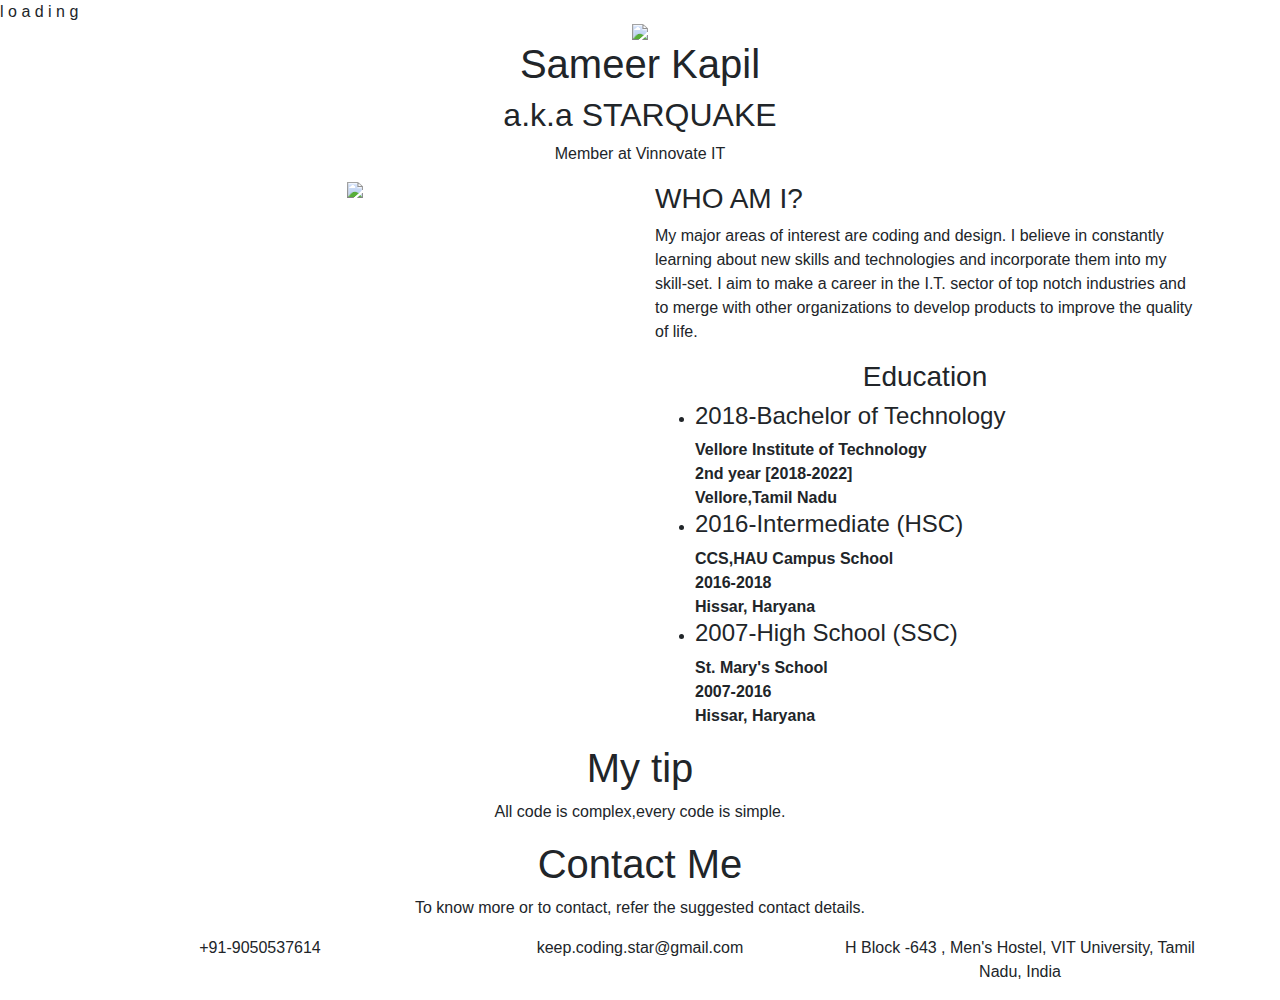
==== index.html @ b1144486 "Update index.html" ====
<!-- saved from url=(0064)file:///C:/Users/Akanksha/Desktop/New%20folder%20(3)/Resume.html -->
<html><head><meta http-equiv="Content-Type" content="text/html; charset=windows-1252">
<title>Resume</title>
<link rel="stylesheet" type="text/css" href="main.css">
      <link rel="stylesheet" href="https://maxcdn.bootstrapcdn.com/bootstrap/4.0.0/css/bootstrap.min.css" integrity="sha384-Gn5384xqQ1aoWXA+058RXPxPg6fy4IWvTNh0E263XmFcJlSAwiGgFAW/dAiS6JXm" crossorigin="anonymous">
</head>
<body onload="myFunction()">
<div id="preload">
  <div class="preload">
    <div class="preload-ct">
      <span>l</span>
      <span>o</span>
      <span>a</span>
      <span>d</span>
      <span>i</span>
      <span>n</span>
      <span>g</span>
    </div>
  </div>
</div>
<section id="header">
  <div class="container text-center">
    <div class="user-box">
      <img src="sameer.jpg">
      <h1>Sameer Kapil</h1>
      <h2>a.k.a STARQUAKE</h2>
      <p>Member at Vinnovate IT</p>
    </div>
  </div>
  <div class="scroll-btn">
    <div class="scroll-bar"><span> </span></a>
    </div>
  </div>
</section>
<section id="user-info">

<div class="about container" id="about">
  <div class="row">
    <div class="col-md-6 text-center">
      <img src="sameer3.jpg" class="profile-img">
    </div>
    <div class="col-md-6">
      <h3>WHO AM I?</h3>
      <p>My major areas of interest are coding and design. I believe in constantly learning about new skills and technologies and incorporate them into my skill-set. I aim to make a career in the I.T. sector of top notch
industries and to merge with other organizations to develop products to improve the quality of life.</p>
</div>
    </div>
  </div>
<div class="resume" id="resume">
  <div class="container">
    <div class="row">
      <div class="col-md-6">
      </div>

        <div class="col-md-6">
        <h3 class="text-center">Education</h3>
        <ul class="timeline">
          <li><h4><span>2018-</span>Bachelor of Technology</h4>
            <b>Vellore Institute of Technology</b><br>
            <b>2nd year [2018-2022]</b><br>
            <b>Vellore,Tamil Nadu</b><br>
          </li>

          <li><h4><span>2016-</span>Intermediate (HSC)</h4>
            <b>CCS,HAU Campus School</b><br>
            <b>2016-2018</b><br>
             <b>Hissar, Haryana</b><br>
          </li>

          <li><h4><span>2007-</span>High School (SSC)</h4>
            <b>St. Mary's School</b><br>
            <b>2007-2016</b><br>
            <b>Hissar, Haryana</b><br>
          </li>
        </ul>

    </div>
  </div>
</div>
</div>


<div class="services" id="services">
  <div class="container">
    <h1 class="text-center">My tip</h1>
    <p class="text-center">All code is complex,every code is simple.
    </p>

      </div>
  </div>
</div>

<div class="contact" id="contact">
  <div class="container text-center">
    <h1>Contact Me</h1>
    <p classs="text-center"> To know more or to contact, refer the suggested contact details.</p>
    <div class="row">
      <div class="col-md-4">
        <p>+91-9050537614</p>
      </div>

      <div class="col-md-4">
        <p>keep.coding.star@gmail.com</p>
      </div>

      <div class="col-md-4">
        <p>H Block -643 , Men's Hostel, VIT
University, Tamil Nadu, India</p>
      </div>
    </div>
  </div>
</div>

</section>
<script>
  var preloader = document.getElementById('loading');
  function myfunction(){
  	preloader.style.display ='none';
  }
</script>


</body></html>
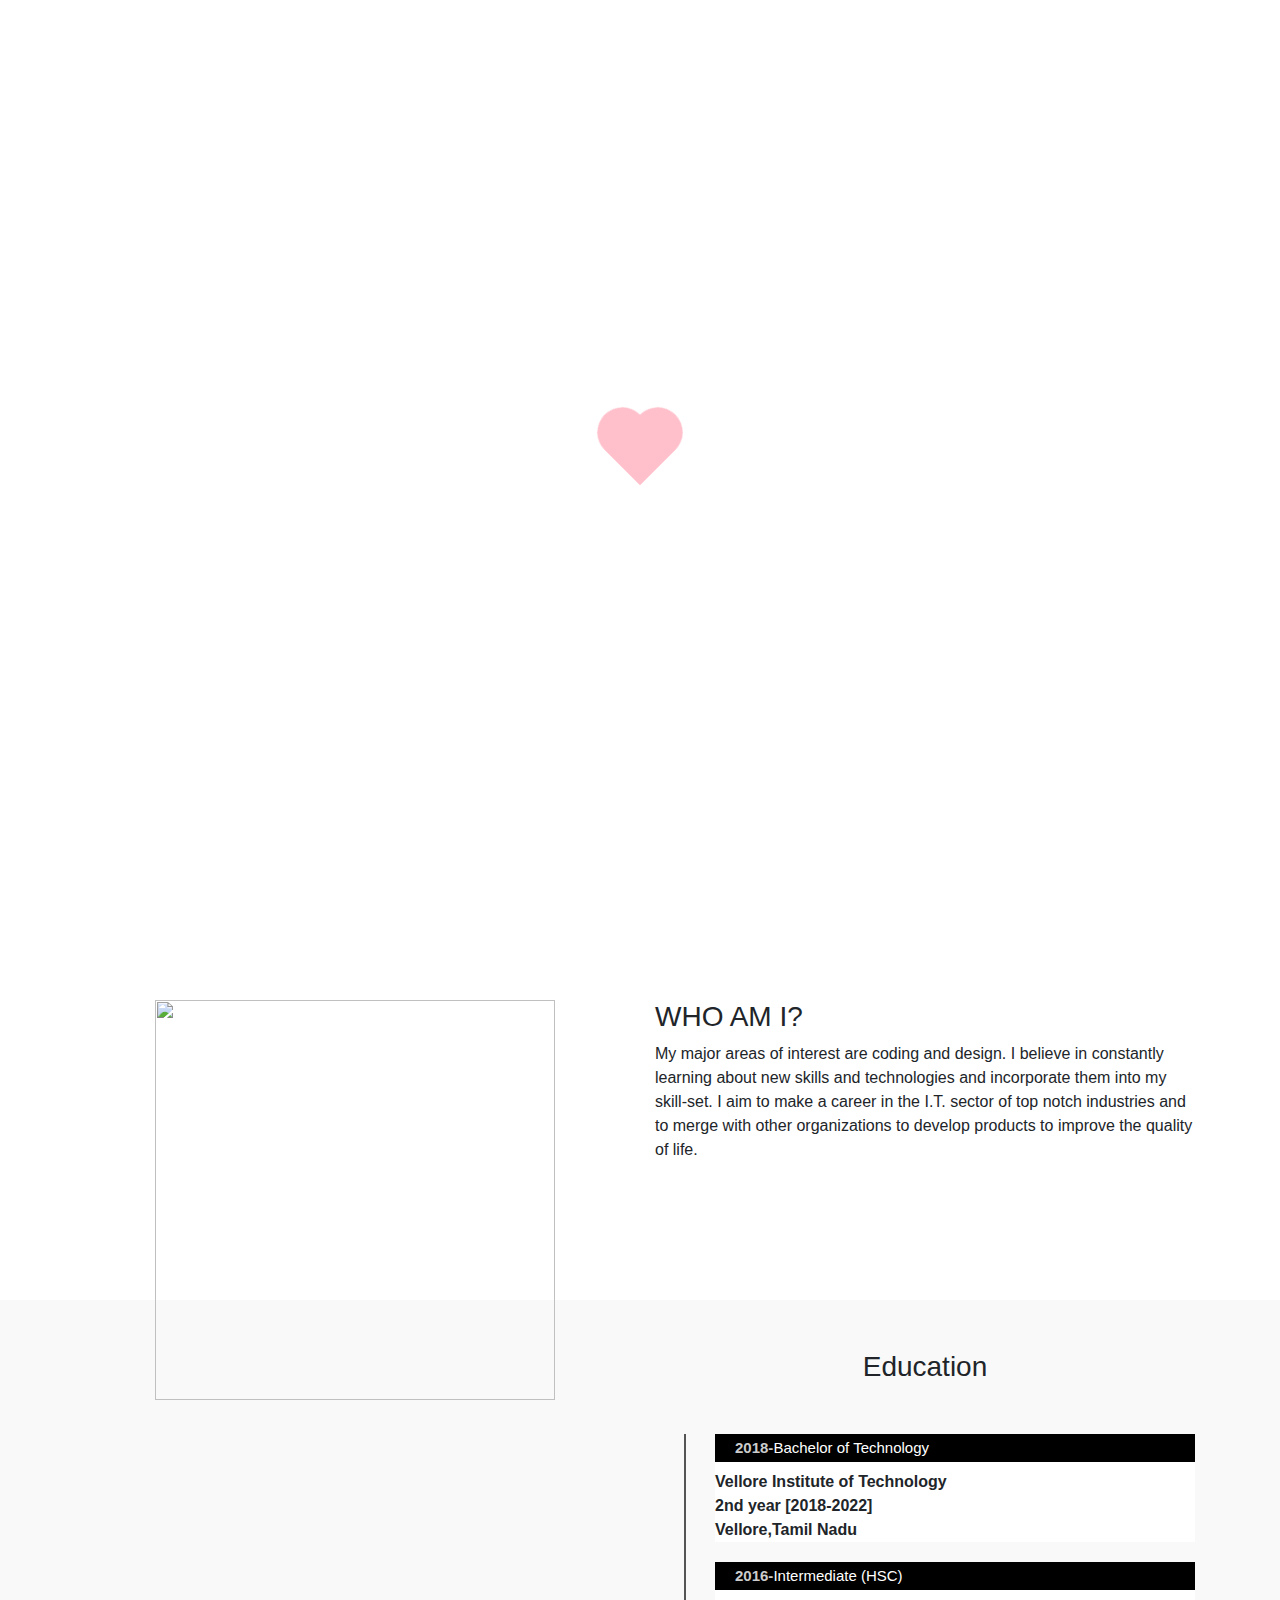
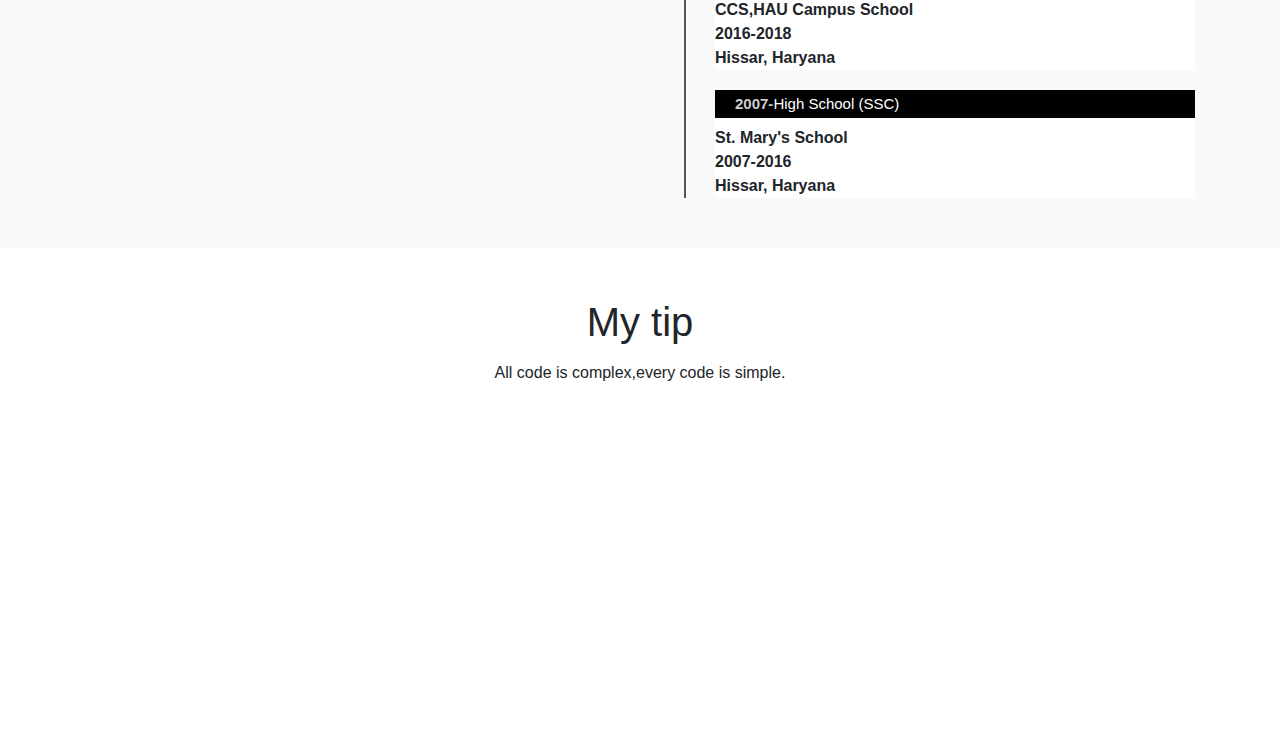
==== commit 7533da2b: "preloader added" ====
--- a/index.html
+++ b/index.html
@@ -9,13 +9,8 @@
 <div id="preload">
   <div class="preload">
     <div class="preload-ct">
-      <span>l</span>
-      <span>o</span>
-      <span>a</span>
-      <span>d</span>
-      <span>i</span>
-      <span>n</span>
-      <span>g</span>
+      <div class="back"></div>
+      <div class="heart"></div>
     </div>
   </div>
 </div>
@@ -114,7 +109,7 @@
 
 </section>
 <script>
-  var preloader = document.getElementById('loading');
+  var preloader = document.getElementById('preload');
   function myfunction(){
   	preloader.style.display ='none';
   }
--- a/main.css
+++ b/main.css
@@ -0,0 +1,238 @@
+body{
+	margin: 0;
+	padding: 0;
+	font-family: sans-serif;
+}
+#preload{
+	height:100%;
+	width:100%;
+	background:rgba(0,0,0,0.8);
+	position:fixed;
+	left:0;
+	top:0;
+	z-index:9999;
+}
+  .back {
+    position: fixed;
+    padding: 0;
+    margin: 0;
+    top: 0;
+    left: 0;
+    width: 100%;
+    height: 100%;
+    background: white;
+    animation-name: backdiv;
+    animation-duration: 1s; 
+    animation-iteration-count: infinite;
+  }
+
+  .heart {
+    position: absolute;
+    margin: auto;
+    top: 0;
+    right: 0;
+    bottom: 0;
+    left: 0;
+    background-color: pink;
+    height: 50px;
+    width: 50px;
+    transform: rotate(-45deg);
+    animation-name: beat;
+    animation-duration: 1s;
+    animation-iteration-count: infinite;
+  }
+  .heart:after {
+    background-color: pink;
+    content: "";
+    border-radius: 50%;
+    position: absolute;
+    width: 50px;
+    height: 50px;
+    top: 0px;
+    left: 25px;
+  }
+  .heart:before {
+    background-color: pink;
+    content: "";
+    border-radius: 50%;
+    position: absolute;
+    width: 50px;
+    height: 50px;
+    top: -25px;
+    left: 0px;
+  }
+
+  @keyframes backdiv {
+    50% {
+      background: #ffe6f2;
+    }
+  }
+
+  @keyframes beat {
+    0% {
+      transform: scale(1) rotate(-45deg);
+    }
+    50% {
+      transform: scale(0.01) rotate(-45deg);
+    }
+  }
+
+#header{
+	height: 100vh;
+	background: linear-gradient(rgba(0,0,0,0.6),rgba(0,0,0,0.6)),url(sameer-2.jpg);
+	background-position: center;
+	background-size: cover;
+	background-attachment: fixed;
+}
+
+.user-box
+{
+	top: 50%;
+	left: 50%;
+	transform: translate(-50%,-50%);
+	position: absolute;
+}
+
+.user-box img{
+	border-radius: 50%;
+	width: 250px;
+	border: 3px solid #ffffff;
+}
+
+.user-box h1{
+	color: #fff;
+	font-weight: bold;
+	margin: 10px;
+}
+
+.user-box h2{
+	color: #fff;
+	margin: 10px;
+}
+
+.user-box p{
+	color: #fff;
+}
+
+.scroll-btn{
+	bottom: 30px;
+	position: absolute;
+	left: 50%;
+	transform: translateX(-50%);
+	border: 2px solid #fff;
+	padding: 10px 10px 20px;
+	border-radius: 10px;
+}
+
+.scroll-bar span{
+	border: 2px solid #fff;
+	font-size: 10px;
+	border-radius: 30px;
+}
+
+.scroll-bar{
+	animation: mover 1s infinite alternate;
+}
+@keyframes mover
+{
+	0%{transform: translateY(0);}
+	100%{transform: translateY(10px);}
+}
+
+.about{
+	padding-top: 100px;
+	margin-bottom: -100px;
+}
+
+.profile-img{
+	height: 400px;
+}
+.resume{
+	margin-top: -50px;
+	padding-top: 50px;
+	padding-bottom: 30px;
+	background: #f9f9f9;
+}
+
+.resume h3{
+	margin-bottom: 50px;
+}
+
+.timeline{
+	list-style-type: none;
+	position: relative; 
+}
+
+.timeline:before{
+	content:'';
+	background: #555;
+	display: inline-block;
+	position: absolute;
+	left: 29px;
+	width: 2px;
+	height: 100%;
+	z-index: 1;
+}
+
+.timeline li{
+	margin-top: 20px;
+	margin-bottom: 20px;
+	margin-left: 20px;
+	background: #fff;
+}
+
+.timeline li h4{
+	background: #000;
+	padding: 5px 0 5px 20px;
+	color: #fff;
+	font-size: 15px;
+
+}
+
+.timeline li h4 span{
+	font-weight: bold;
+	color: #ccc;
+}
+
+.services{
+	padding-top: 50px;
+	padding-bottom: 50px;
+}
+
+.services h1{
+	margin-bottom: 15px;
+}
+
+.contact{
+	padding-top: 50px;
+	background: linear-gradient(rgba(0,0,0,0.8),rgba(0,0,0,0.8)),url(image.jpeg);
+	background-position: center;
+	background-size: cover;
+	background-attachment: fixed;
+	color: #fff;
+}
+
+.contact .row{
+	padding: 30px 0;
+	font-size: 22px;
+}
+
+.contact .col-md-4 .fa{
+	padding: 10px;
+	font-size: 40px;
+}
+
+.contact .btn{
+	padding: 10px 25px 10px 25px;
+	margin: 5px;
+	border-radius: 30px;
+	border: 2px solid #fff;
+	background: transparent;
+}
+.footer{
+	background: #000;
+	height: 50px;
+	margin-top: 50px;
+	color: #fff;
+	padding-top: 10px;
+}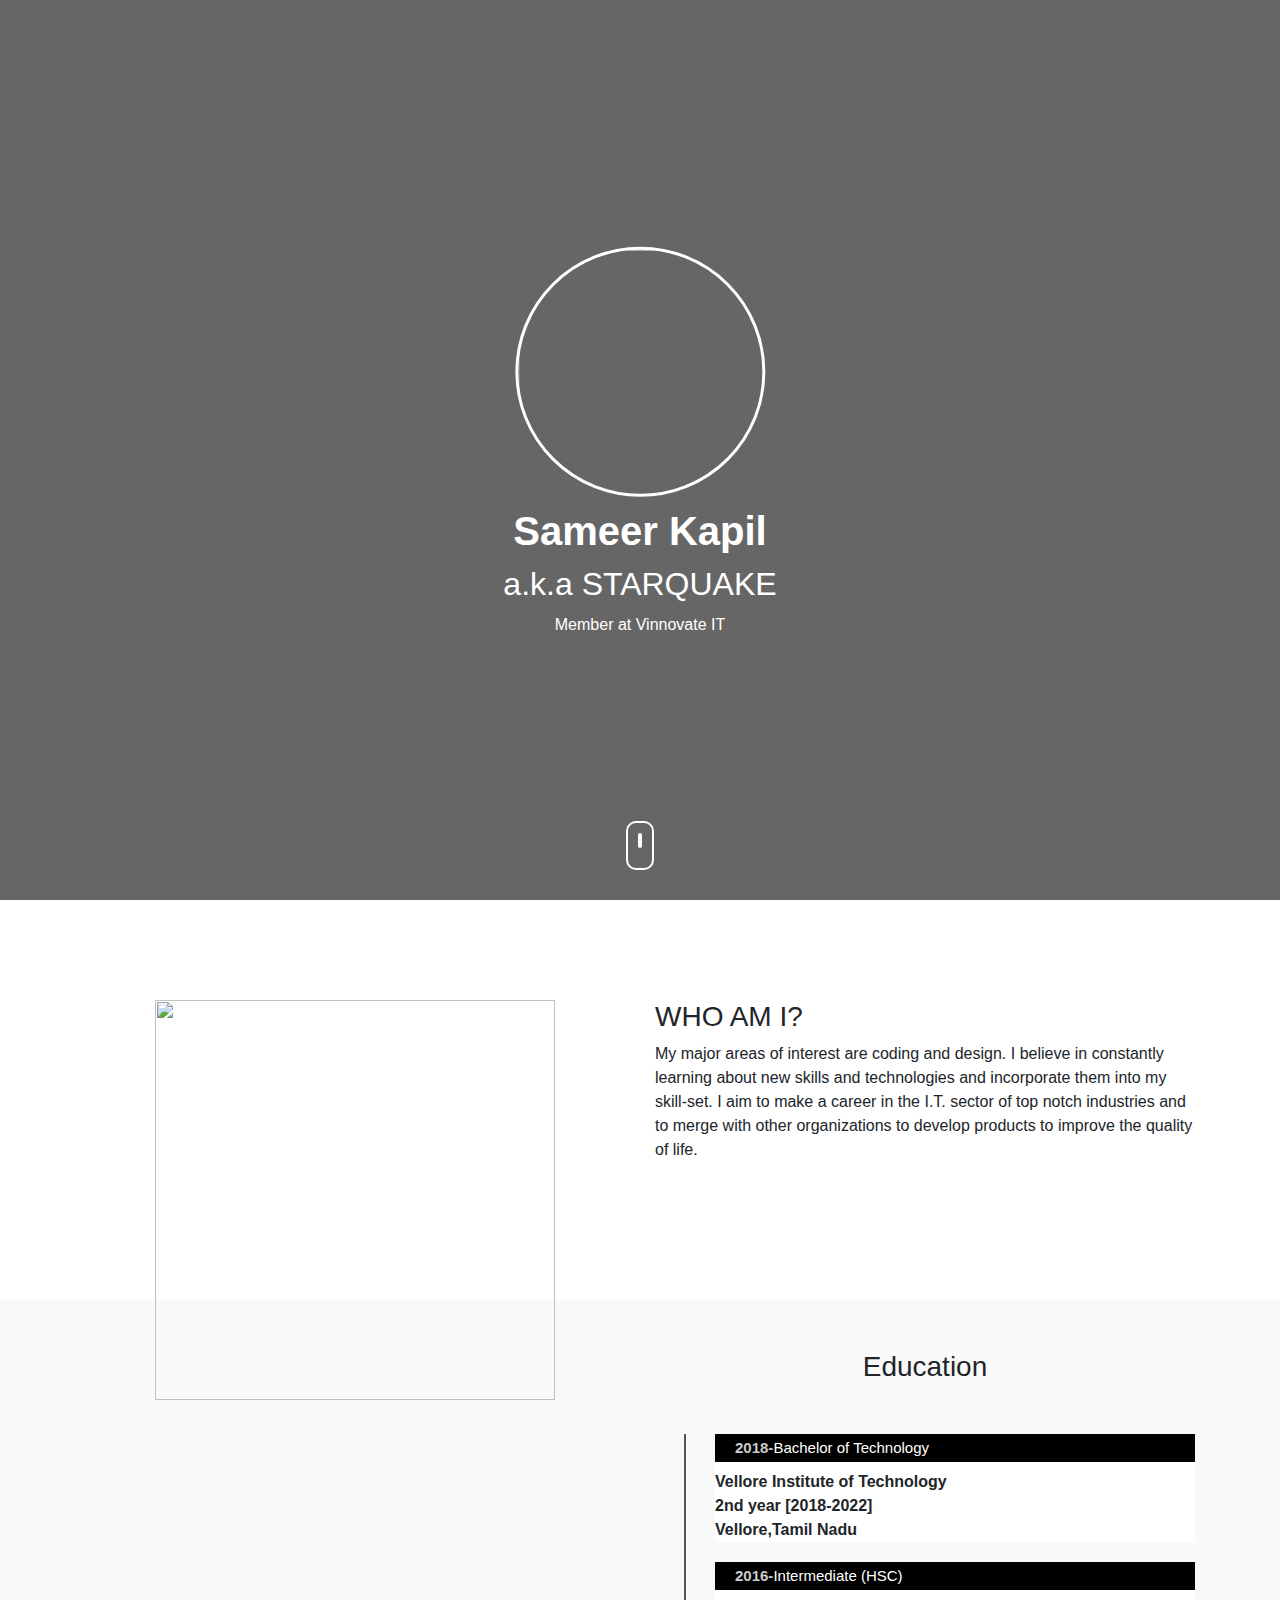
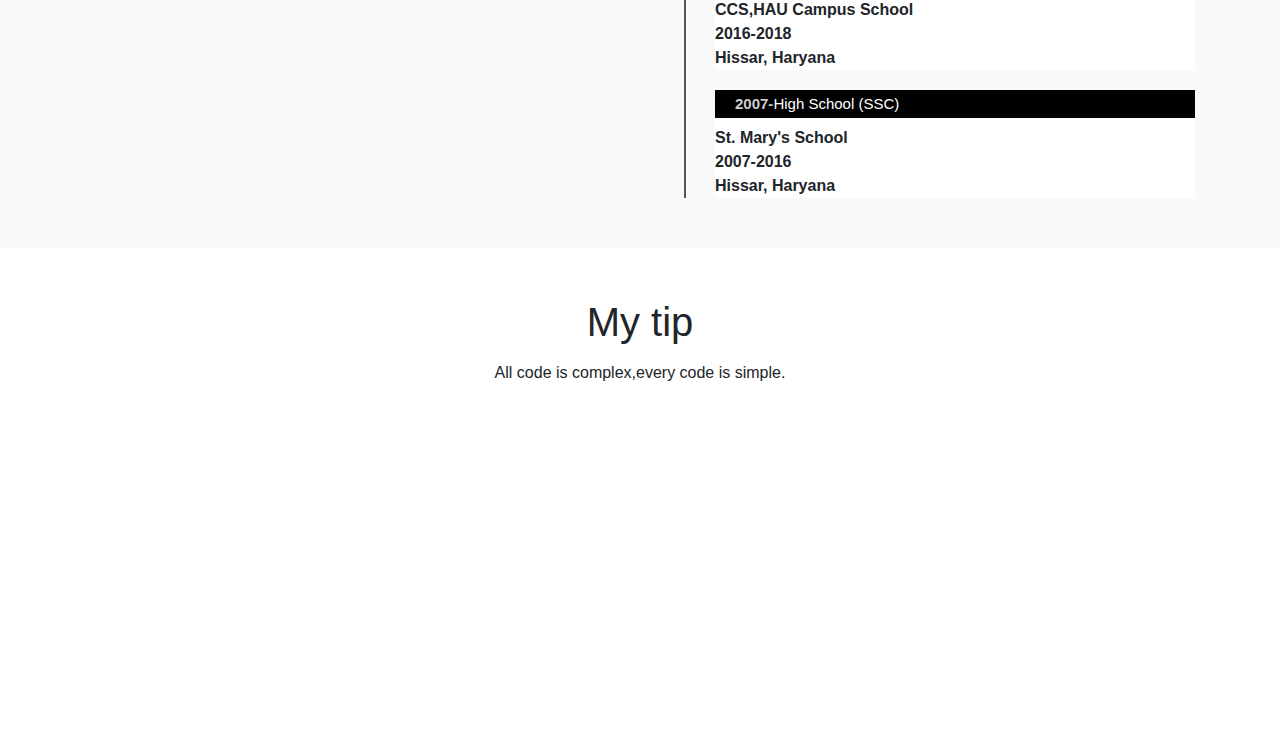
==== commit 58e4223f: "f changed to F for paying respect" ====
--- a/index.html
+++ b/index.html
@@ -110,7 +110,7 @@
 </section>
 <script>
   var preloader = document.getElementById('preload');
-  function myfunction(){
+  function myFunction(){
   	preloader.style.display ='none';
   }
 </script>
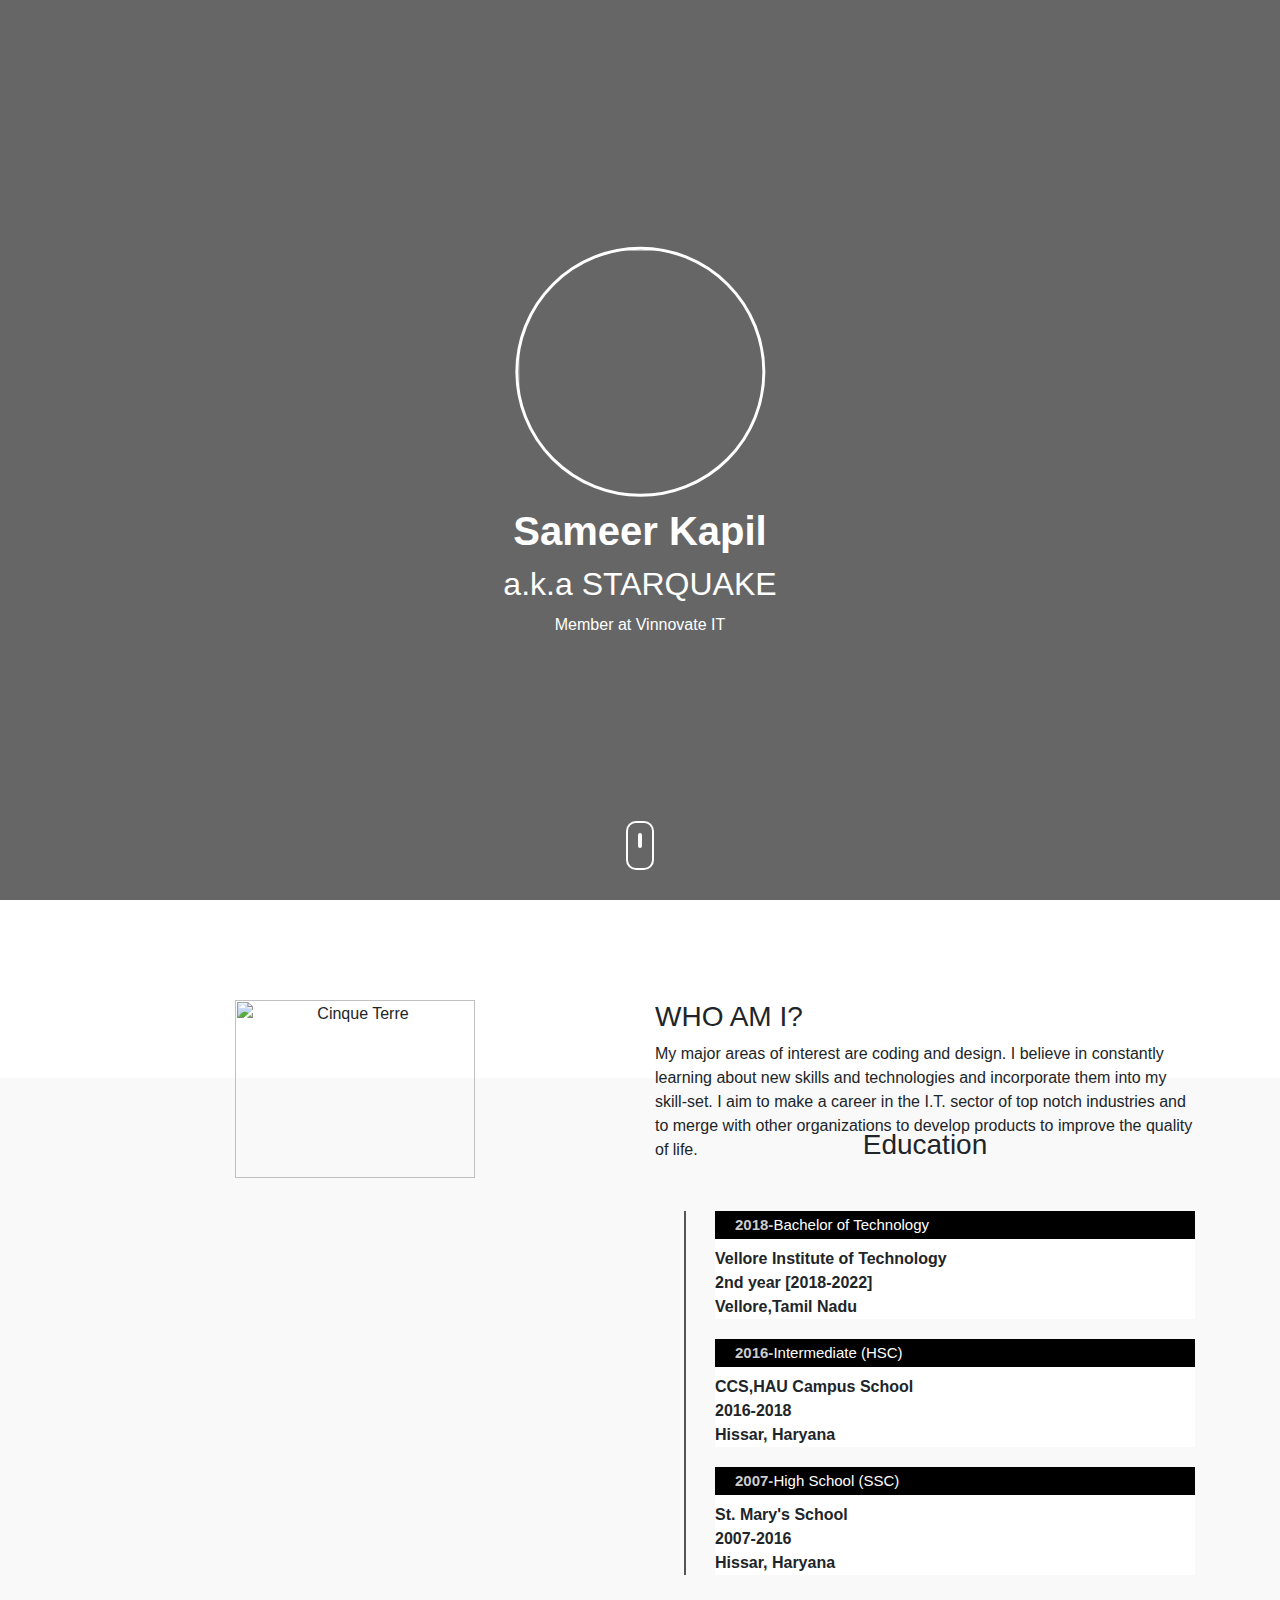
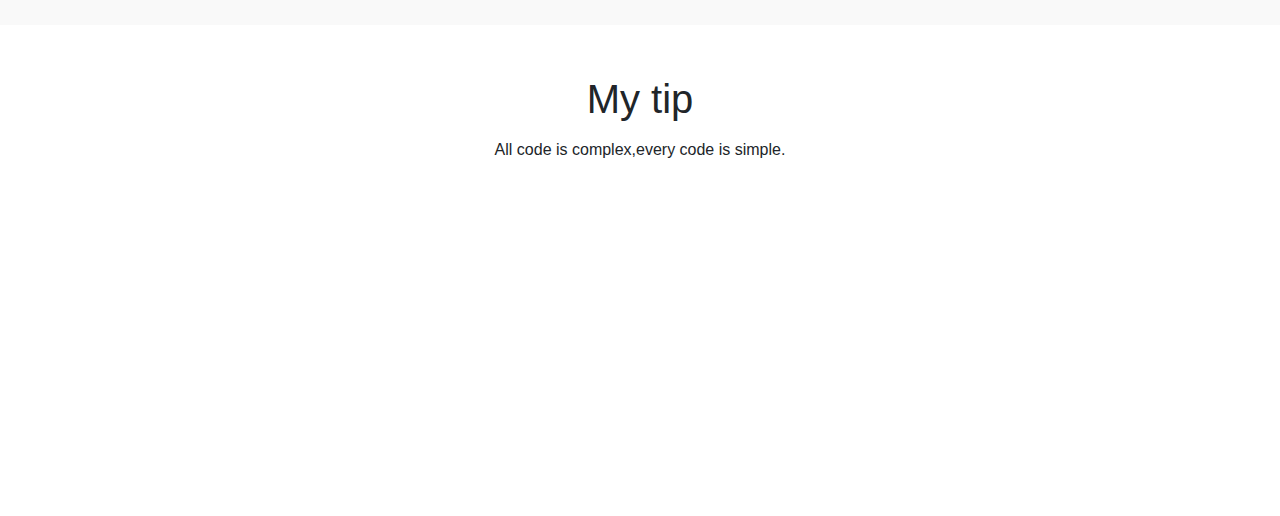
==== commit 80cb6f32: "css bootstrap" ====
--- a/index.html
+++ b/index.html
@@ -33,9 +33,9 @@
 <div class="about container" id="about">
   <div class="row">
     <div class="col-md-6 text-center">
-      <img src="sameer3.jpg" class="profile-img">
+      <img src="sameer3.jpg" class="img-rounded col-md-6" alt="Cinque Terre">
     </div>
-    <div class="col-md-6">
+    <div class="col-sm-3 col-md-6">
       <h3>WHO AM I?</h3>
       <p>My major areas of interest are coding and design. I believe in constantly learning about new skills and technologies and incorporate them into my skill-set. I aim to make a career in the I.T. sector of top notch
 industries and to merge with other organizations to develop products to improve the quality of life.</p>
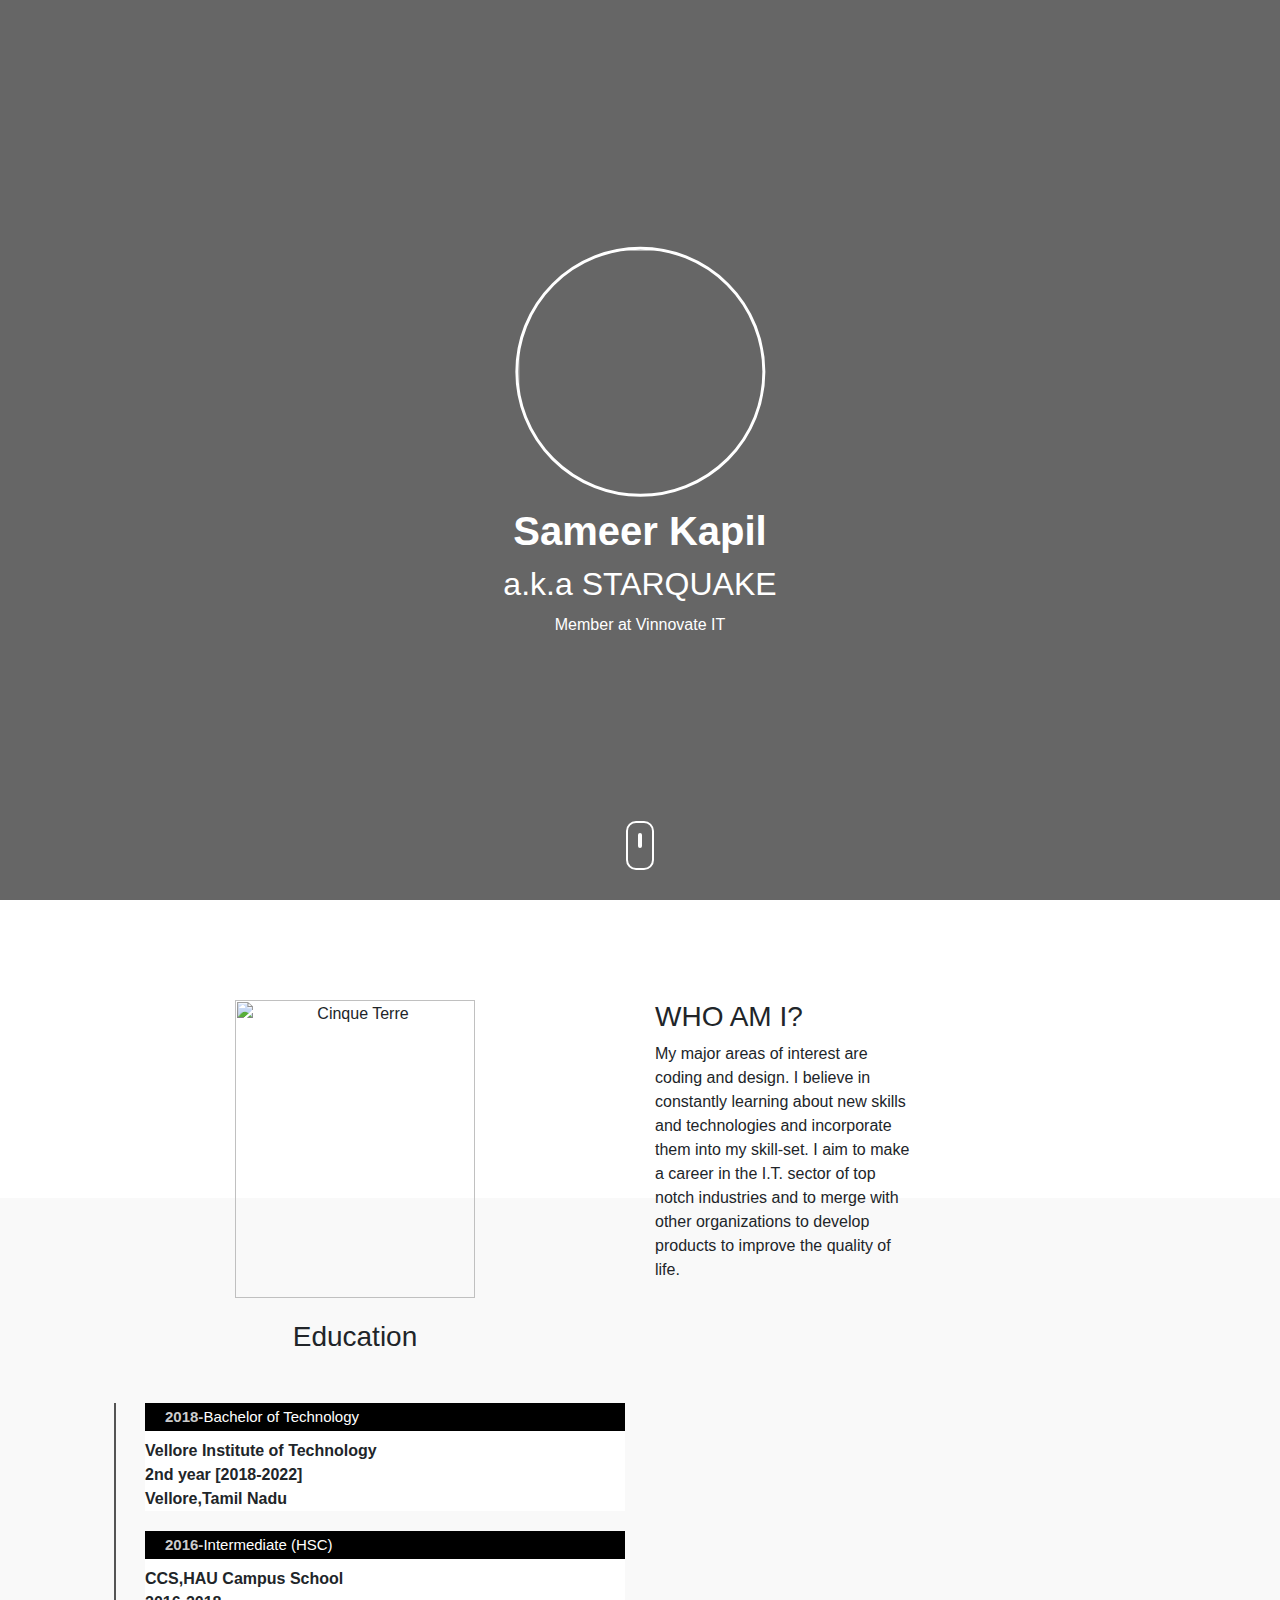
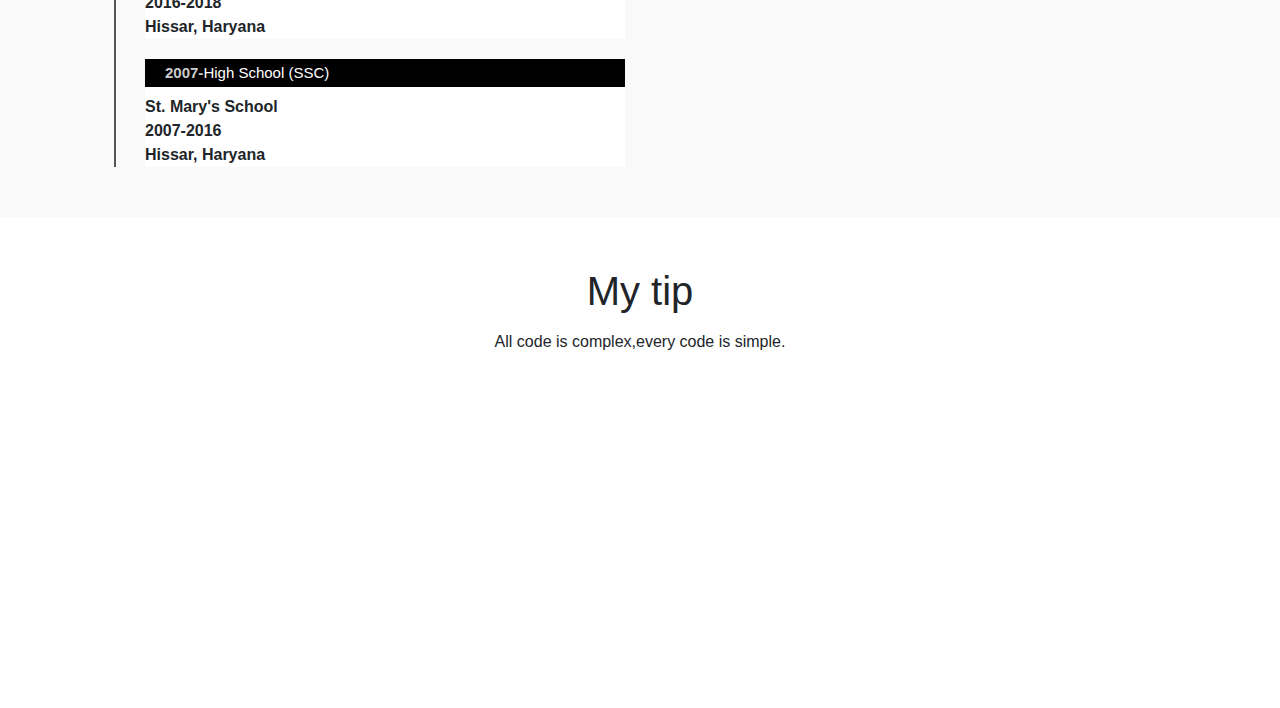
==== commit 3736cf78: "Update index.html" ====
--- a/index.html
+++ b/index.html
@@ -32,10 +32,10 @@
 
 <div class="about container" id="about">
   <div class="row">
-    <div class="col-md-6 text-center">
+    <div class="col-sm-3 col-md-6 text-center">
       <img src="sameer3.jpg" class="img-rounded col-md-6" alt="Cinque Terre">
     </div>
-    <div class="col-sm-3 col-md-6">
+    <div class="col-sm-3 col-md-3">
       <h3>WHO AM I?</h3>
       <p>My major areas of interest are coding and design. I believe in constantly learning about new skills and technologies and incorporate them into my skill-set. I aim to make a career in the I.T. sector of top notch
 industries and to merge with other organizations to develop products to improve the quality of life.</p>
@@ -44,10 +44,8 @@
   </div>
 <div class="resume" id="resume">
   <div class="container">
+    <br><br><br>
     <div class="row">
-      <div class="col-md-6">
-      </div>
-
         <div class="col-md-6">
         <h3 class="text-center">Education</h3>
         <ul class="timeline">
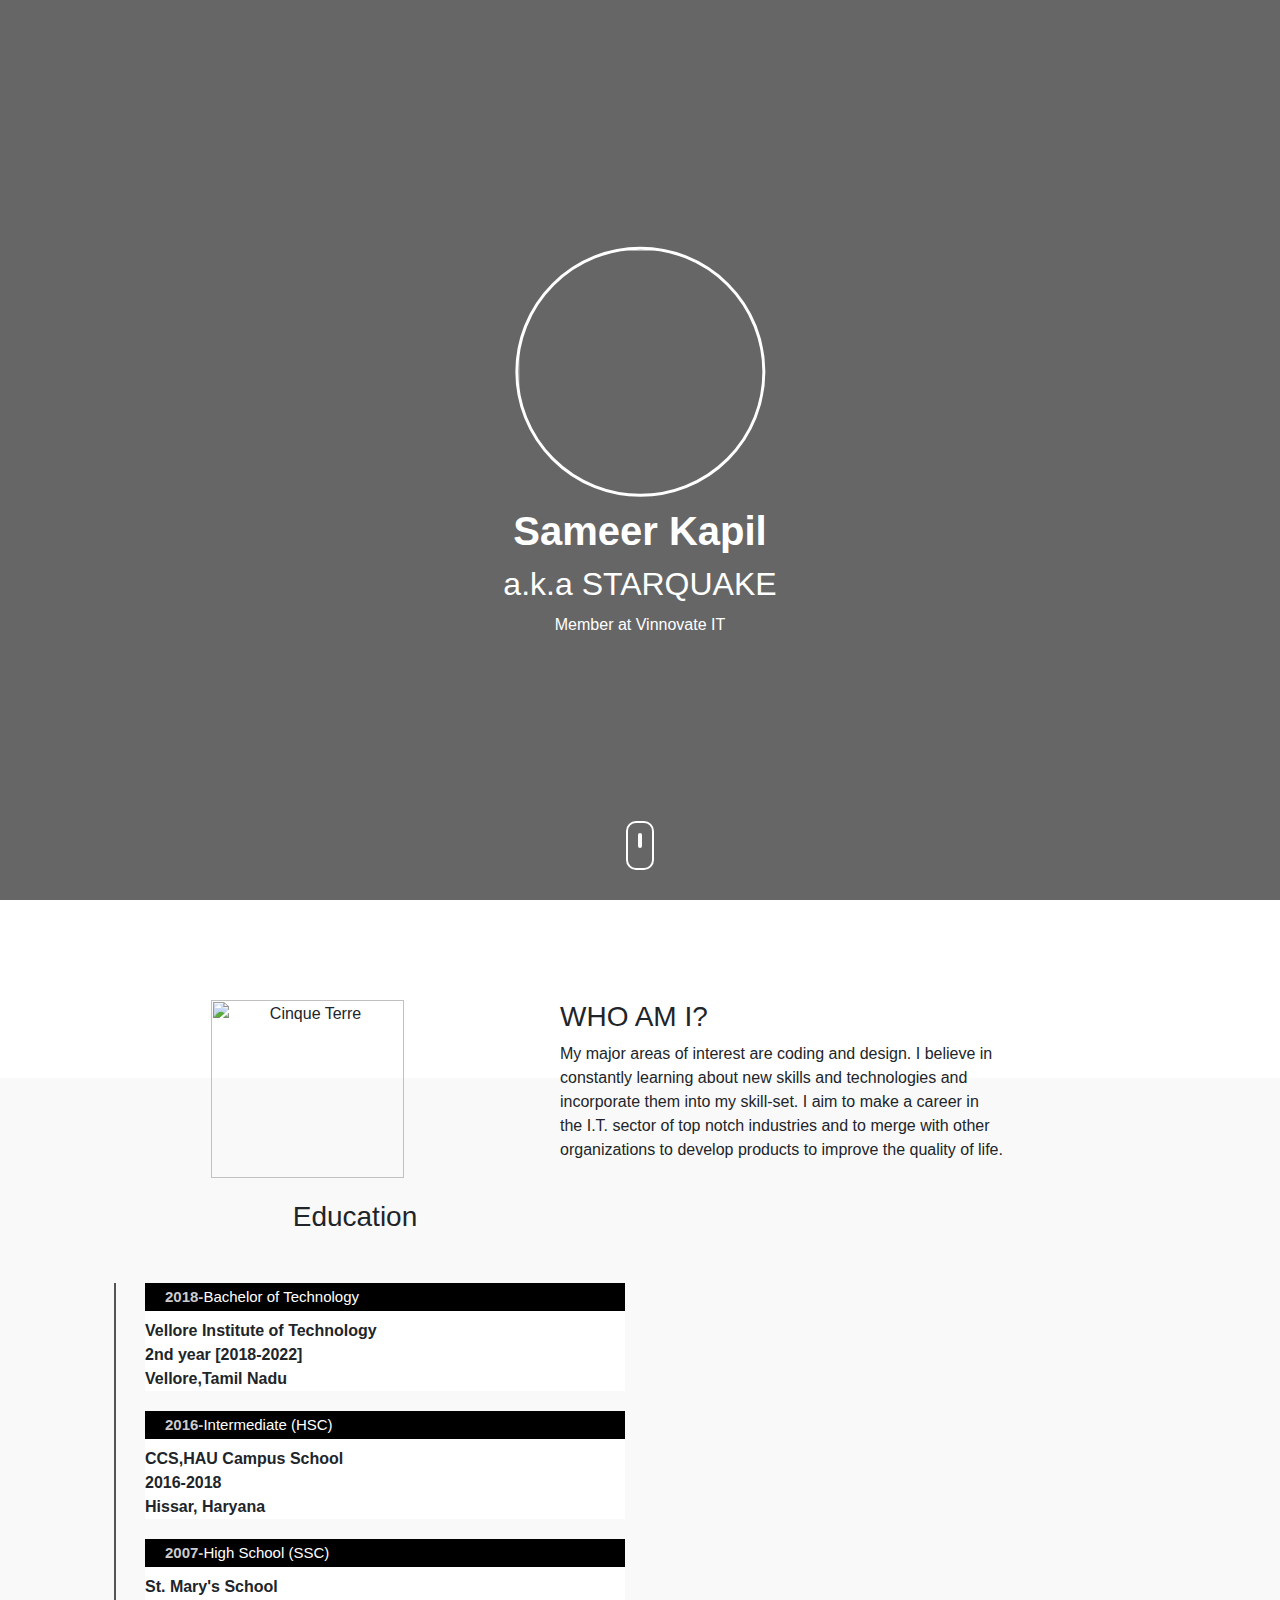
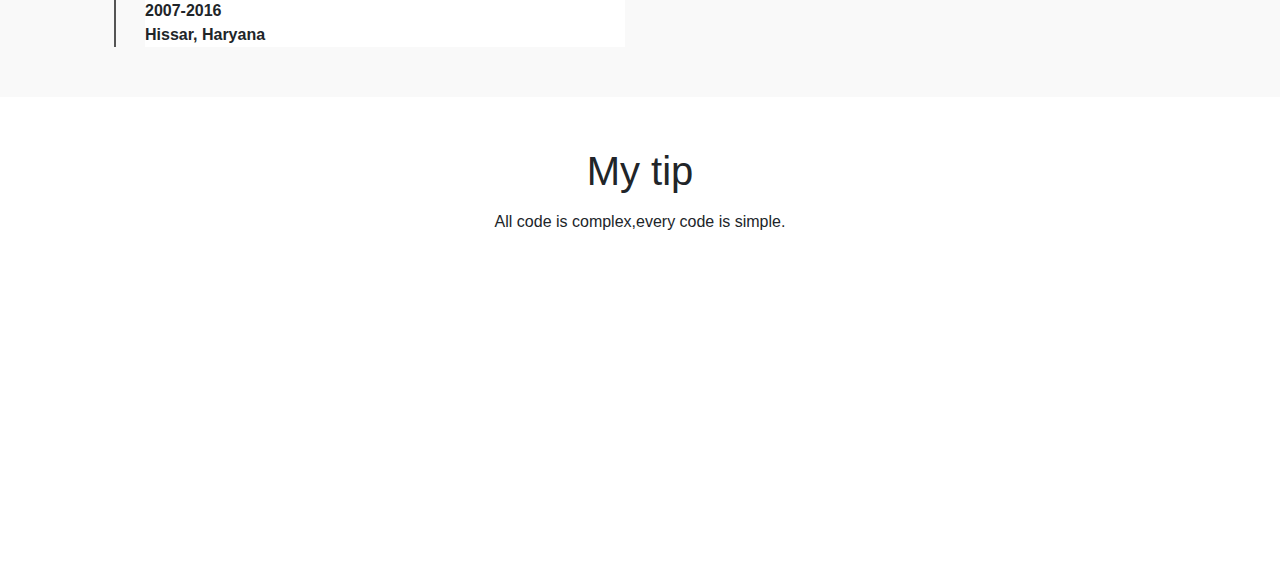
==== commit 62755797: "Update index.html" ====
--- a/index.html
+++ b/index.html
@@ -32,10 +32,10 @@
 
 <div class="about container" id="about">
   <div class="row">
-    <div class="col-sm-3 col-md-6 text-center">
+    <div class="col-xs-3 col-sm-3 col-md-5 text-center">
       <img src="sameer3.jpg" class="img-rounded col-md-6" alt="Cinque Terre">
     </div>
-    <div class="col-sm-3 col-md-3">
+    <div class="col-xs-3 col-sm-3 col-md-5">
       <h3>WHO AM I?</h3>
       <p>My major areas of interest are coding and design. I believe in constantly learning about new skills and technologies and incorporate them into my skill-set. I aim to make a career in the I.T. sector of top notch
 industries and to merge with other organizations to develop products to improve the quality of life.</p>
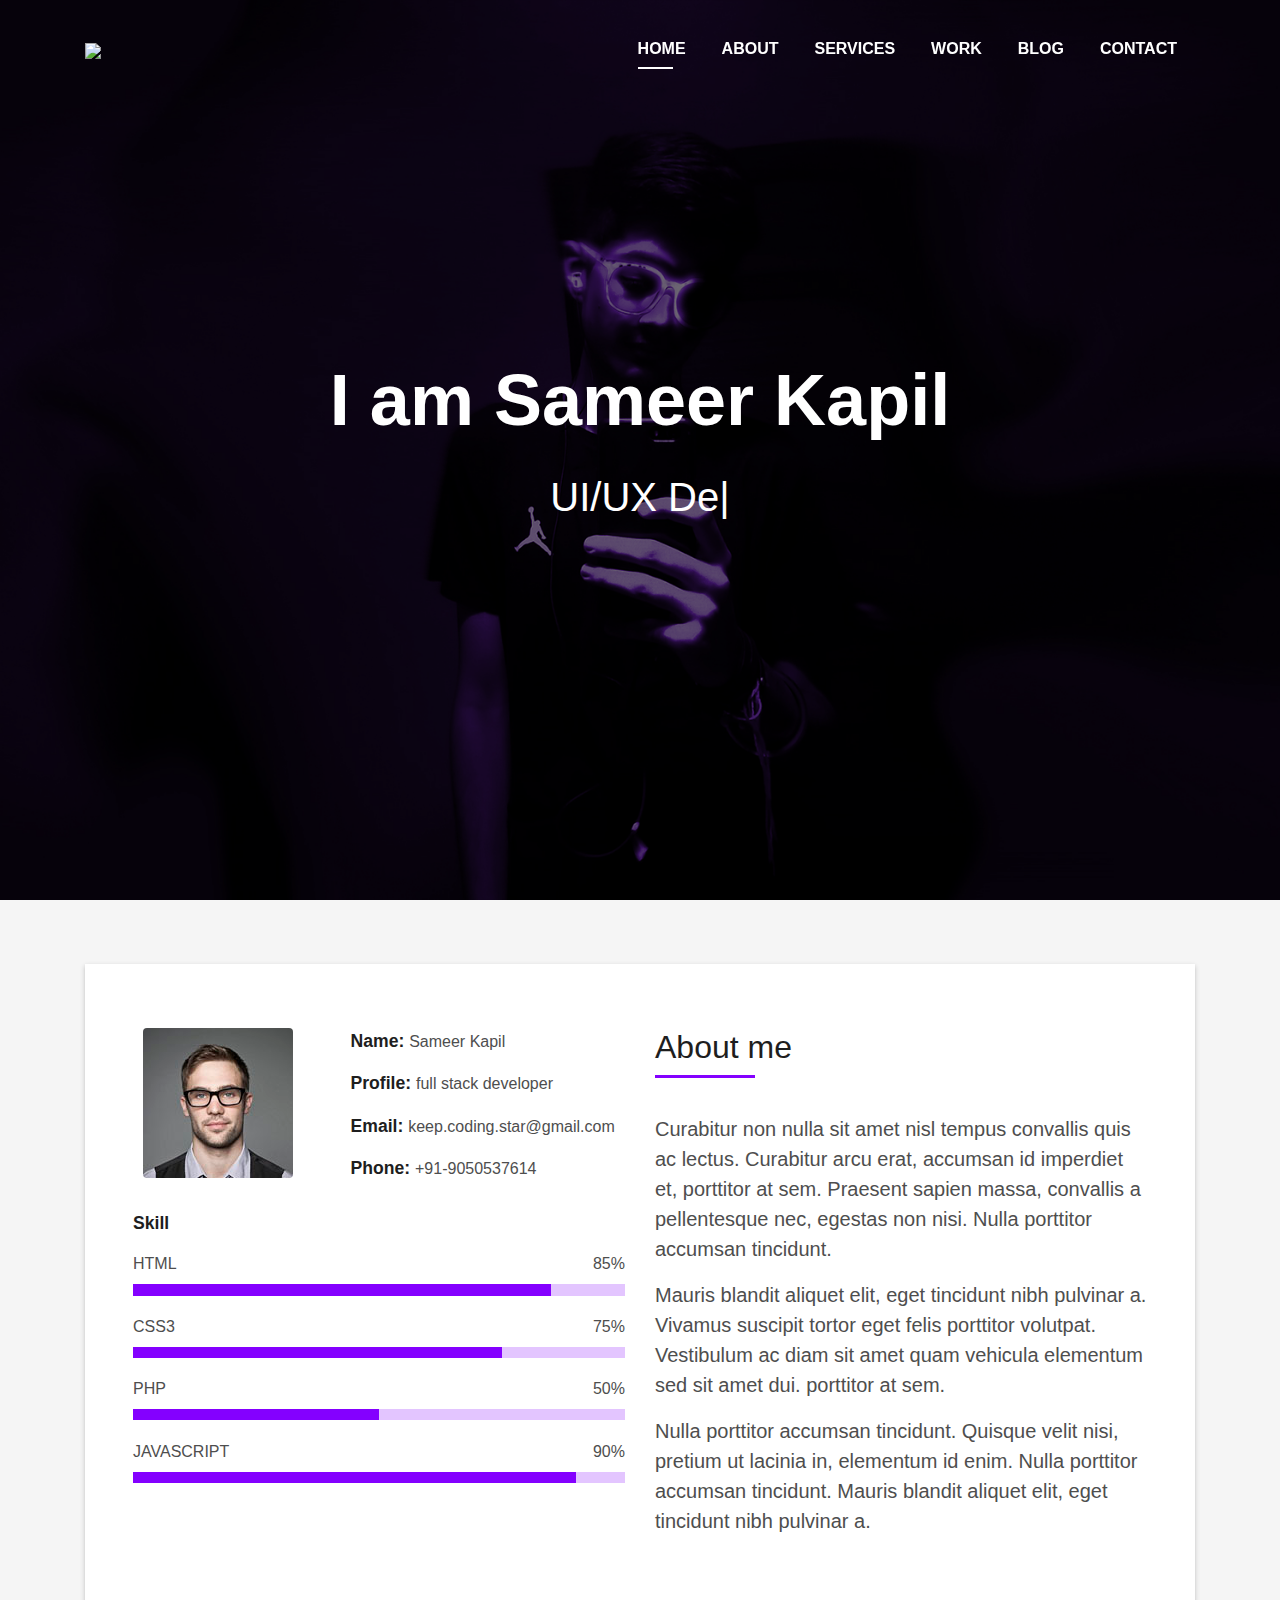
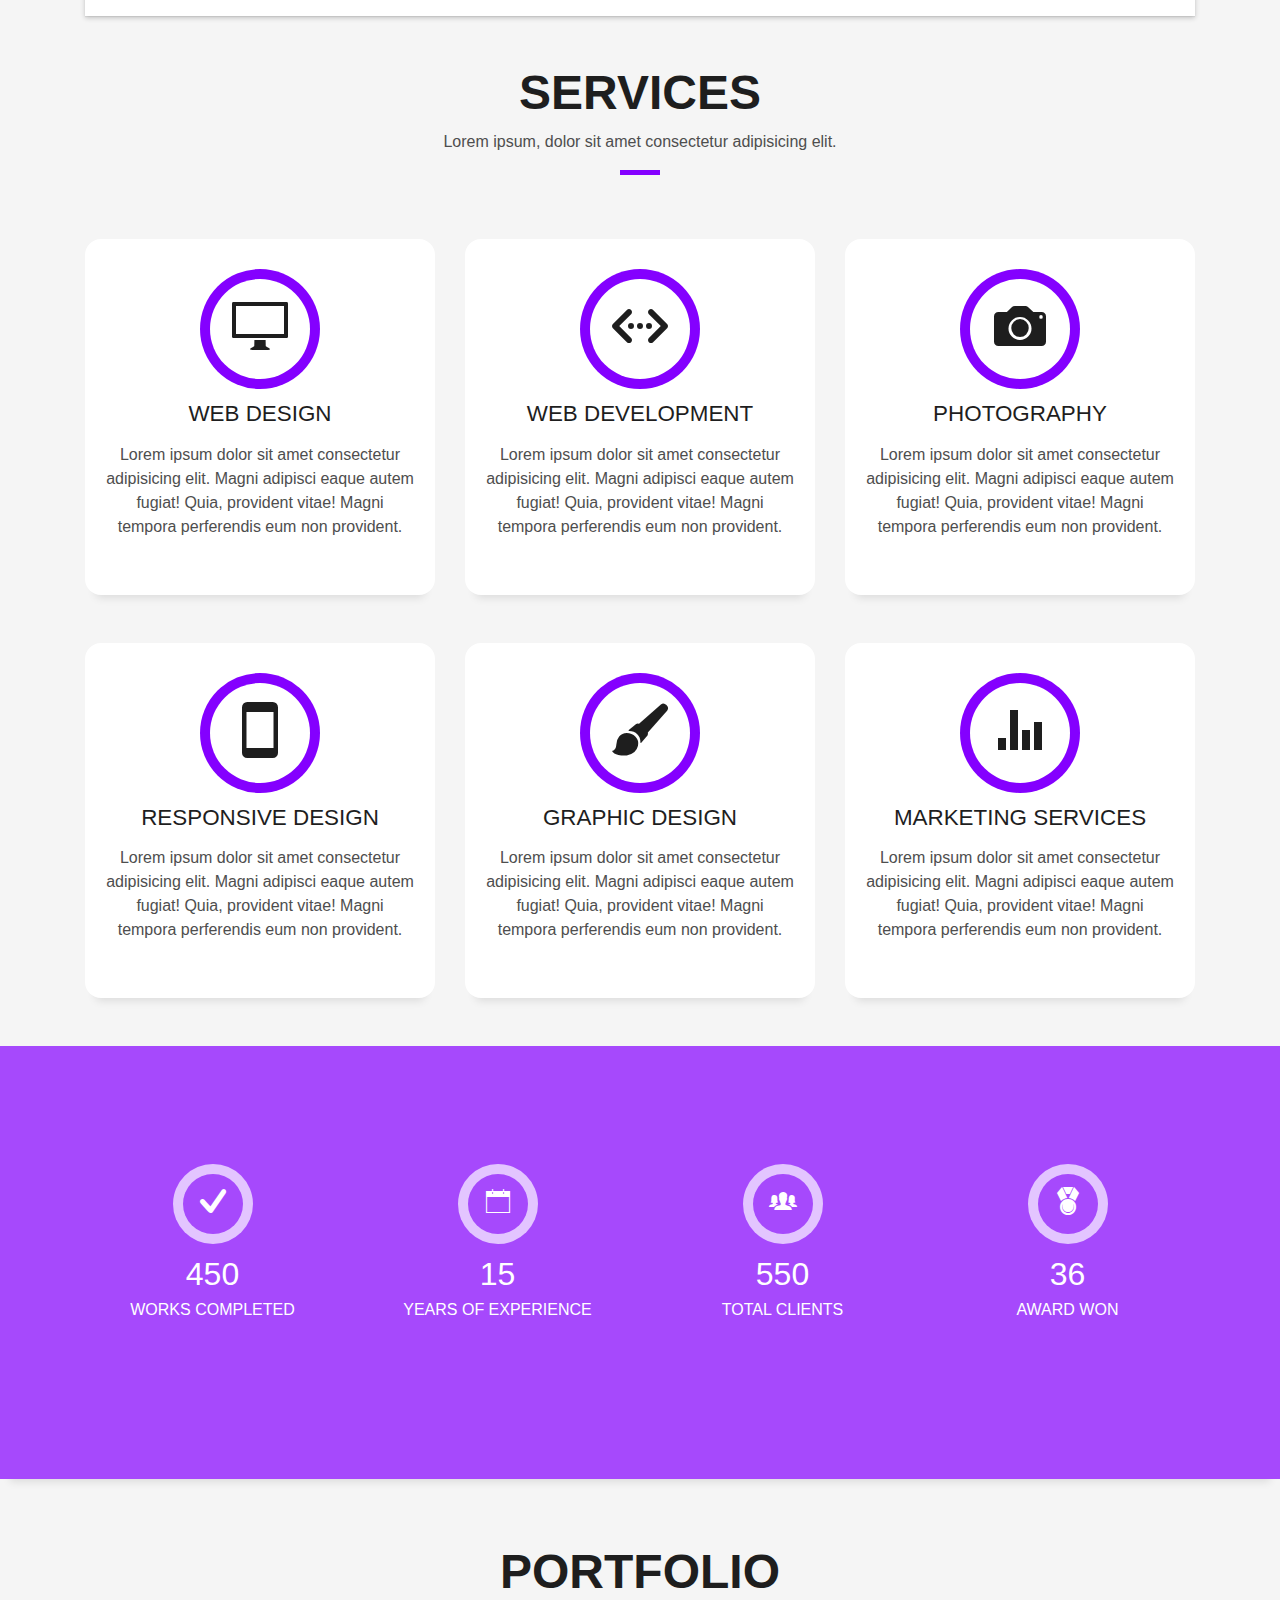
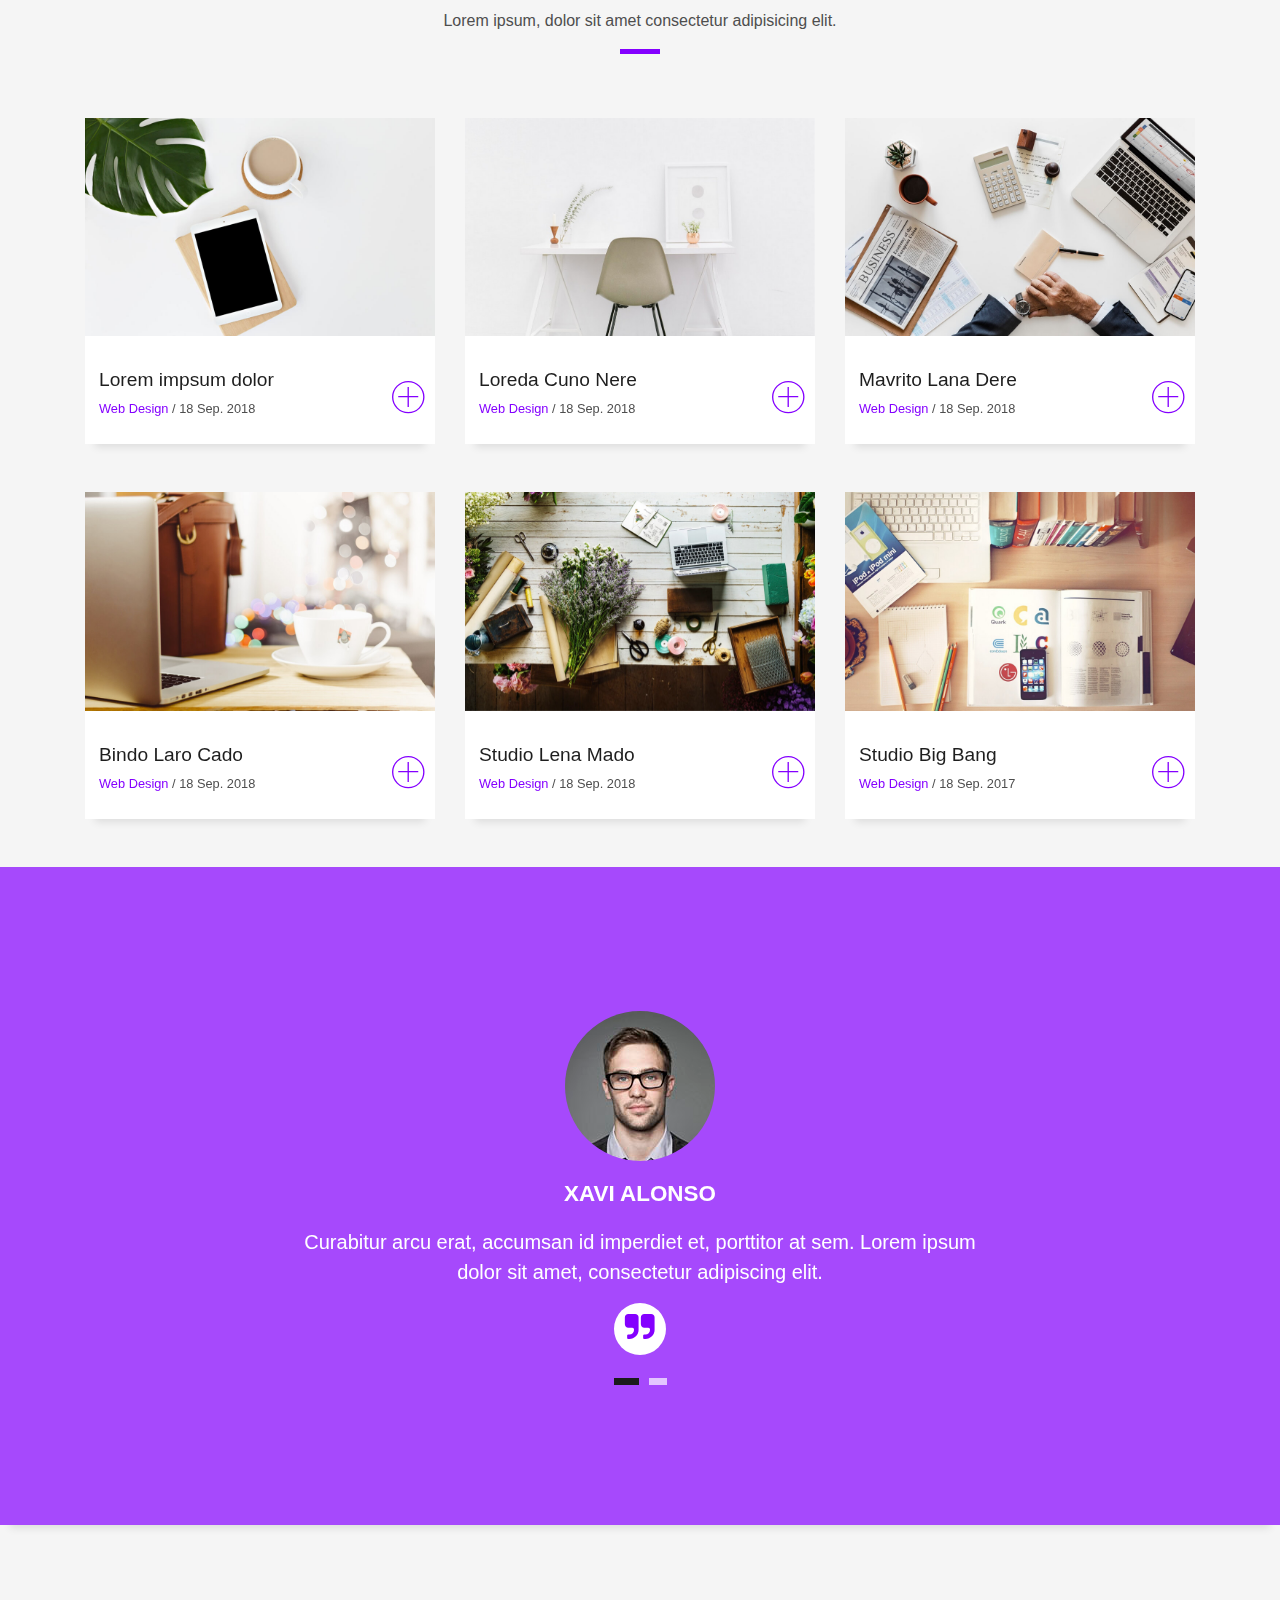
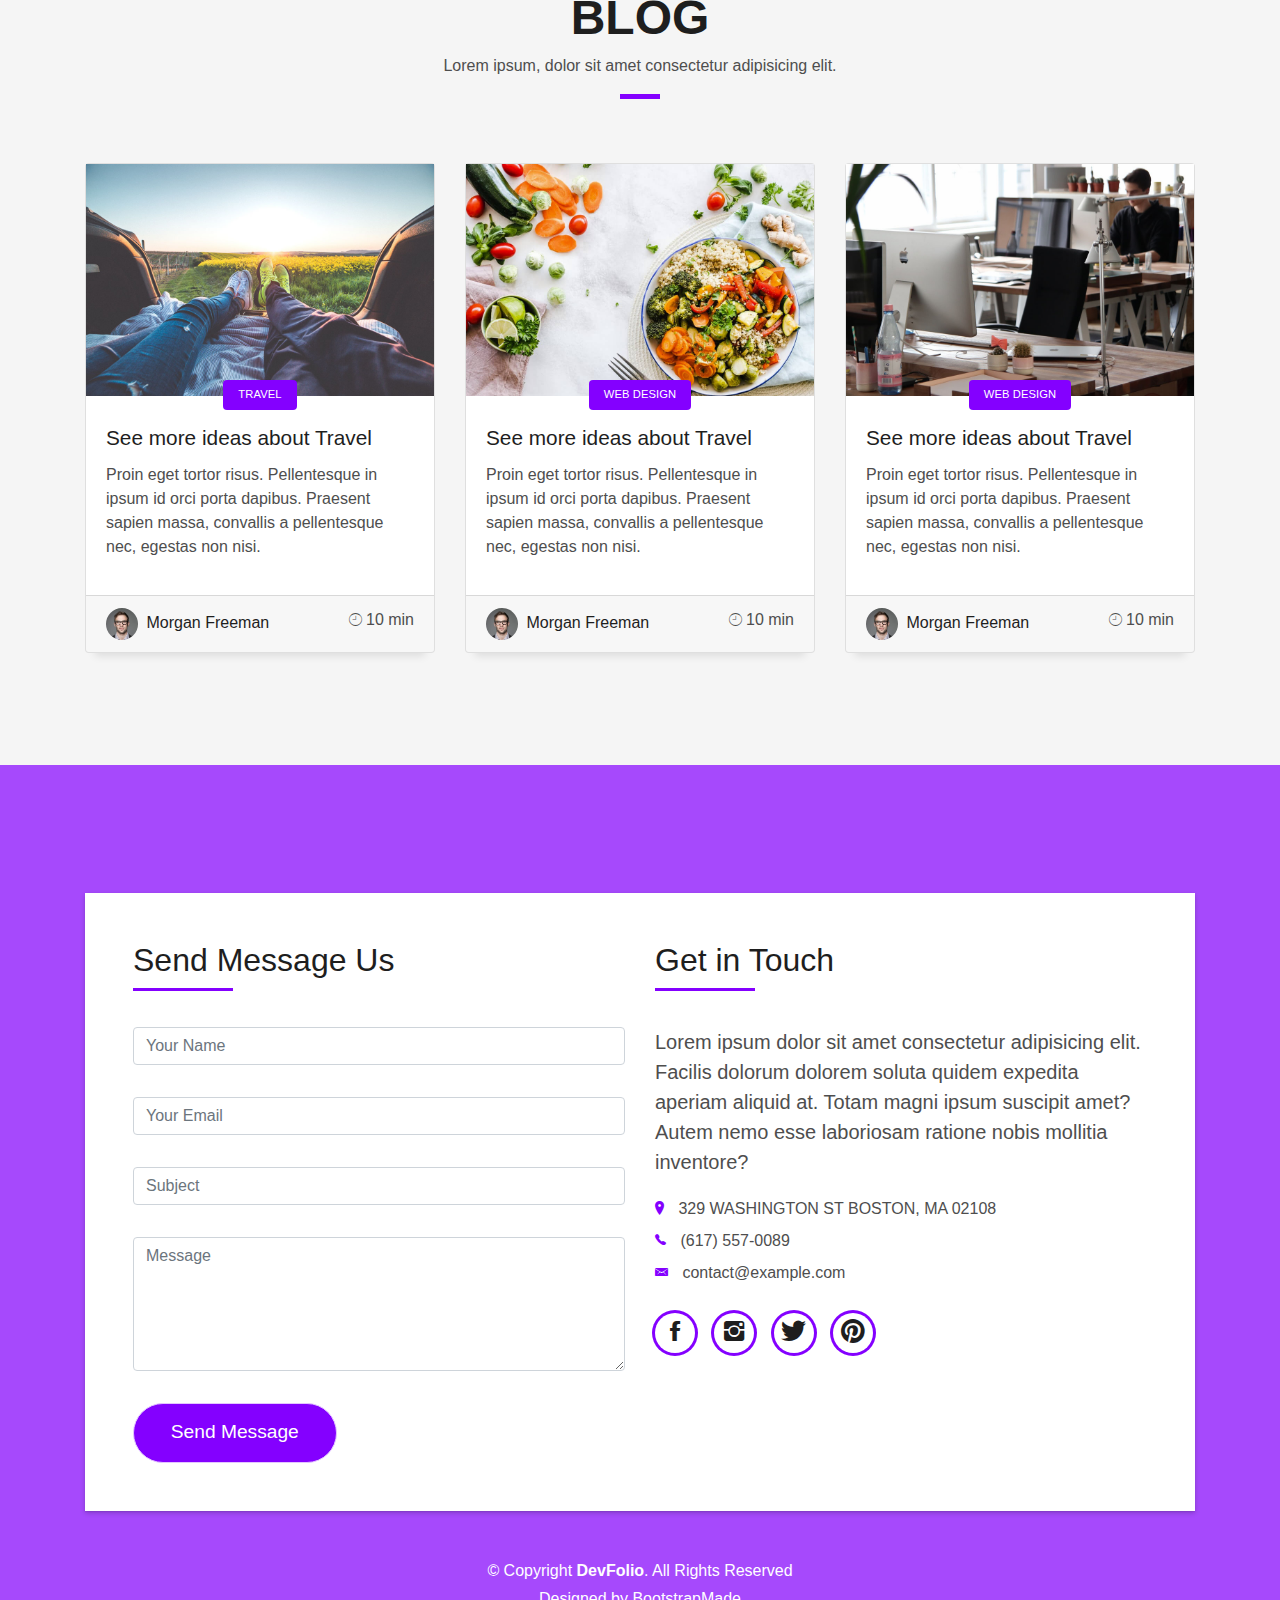
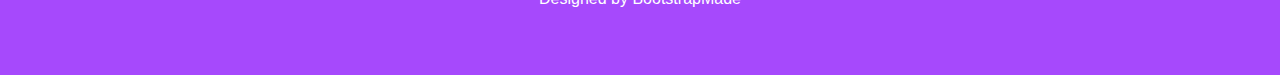
==== commit 4d28e9df: "bhh..." ====
--- a/index.html
+++ b/index.html
@@ -1,117 +1,782 @@
-
-<!-- saved from url=(0064)file:///C:/Users/Akanksha/Desktop/New%20folder%20(3)/Resume.html -->
-<html><head><meta http-equiv="Content-Type" content="text/html; charset=windows-1252">
-<title>Resume</title>
-<link rel="stylesheet" type="text/css" href="main.css">
-      <link rel="stylesheet" href="https://maxcdn.bootstrapcdn.com/bootstrap/4.0.0/css/bootstrap.min.css" integrity="sha384-Gn5384xqQ1aoWXA+058RXPxPg6fy4IWvTNh0E263XmFcJlSAwiGgFAW/dAiS6JXm" crossorigin="anonymous">
+<!DOCTYPE html>
+<html lang="en">
+<head>
+  <meta charset="utf-8">
+  <title>Sam's portfolio</title>
+  <meta content="width=device-width, initial-scale=1.0" name="viewport">
+  <meta content="" name="keywords">
+  <meta content="" name="description">
+
+  <!-- Favicons -->
+  <link href="img/my logo_2_blue.png" rel="icon">
+  <link href="img/apple-touch-icon.png" rel="apple-touch-icon">
+
+  <!-- Bootstrap CSS File -->
+  <link href="lib/bootstrap/css/bootstrap.min.css" rel="stylesheet">
+
+  <!-- Libraries CSS Files -->
+  <link href="lib/font-awesome/css/font-awesome.min.css" rel="stylesheet">
+  <link href="lib/animate/animate.min.css" rel="stylesheet">
+  <link href="lib/ionicons/css/ionicons.min.css" rel="stylesheet">
+  <link href="lib/owlcarousel/assets/owl.carousel.min.css" rel="stylesheet">
+  <link href="lib/lightbox/css/lightbox.min.css" rel="stylesheet">
+
+  <!-- Main Stylesheet File -->
+  <link href="css/style-purple.css" rel="stylesheet">
+
+  <!-- =======================================================
+    Theme Name: DevFolio
+    Theme URL: https://bootstrapmade.com/devfolio-bootstrap-portfolio-html-template/
+    Author: BootstrapMade.com
+    License: https://bootstrapmade.com/license/
+  ======================================================= -->
 </head>
-<body onload="myFunction()">
-<div id="preload">
-  <div class="preload">
-    <div class="preload-ct">
-      <div class="back"></div>
-      <div class="heart"></div>
-    </div>
-  </div>
-</div>
-<section id="header">
-  <div class="container text-center">
-    <div class="user-box">
-      <img src="sameer.jpg">
-      <h1>Sameer Kapil</h1>
-      <h2>a.k.a STARQUAKE</h2>
-      <p>Member at Vinnovate IT</p>
-    </div>
-  </div>
-  <div class="scroll-btn">
-    <div class="scroll-bar"><span> </span></a>
-    </div>
-  </div>
-</section>
-<section id="user-info">
-
-<div class="about container" id="about">
-  <div class="row">
-    <div class="col-xs-3 col-sm-3 col-md-5 text-center">
-      <img src="sameer3.jpg" class="img-rounded col-md-6" alt="Cinque Terre">
-    </div>
-    <div class="col-xs-3 col-sm-3 col-md-5">
-      <h3>WHO AM I?</h3>
-      <p>My major areas of interest are coding and design. I believe in constantly learning about new skills and technologies and incorporate them into my skill-set. I aim to make a career in the I.T. sector of top notch
-industries and to merge with other organizations to develop products to improve the quality of life.</p>
-</div>
-    </div>
-  </div>
-<div class="resume" id="resume">
-  <div class="container">
-    <br><br><br>
-    <div class="row">
-        <div class="col-md-6">
-        <h3 class="text-center">Education</h3>
-        <ul class="timeline">
-          <li><h4><span>2018-</span>Bachelor of Technology</h4>
-            <b>Vellore Institute of Technology</b><br>
-            <b>2nd year [2018-2022]</b><br>
-            <b>Vellore,Tamil Nadu</b><br>
+
+<body id="page-top">
+
+  <!--/ Nav Star /-->
+  <nav class="navbar navbar-b navbar-trans navbar-expand-md fixed-top" id="mainNav">
+    <div class="container">
+    <!--  <a class="navbar-brand js-scroll" href="#page-top">SK</a> -->
+    <a class="navbar-brand js-scroll" href="#page-top"><img src="img/my logo_2_white.png" height="20px" weight="20px"></a>
+      <button class="navbar-toggler collapsed" type="button" data-toggle="collapse" data-target="#navbarDefault"
+        aria-controls="navbarDefault" aria-expanded="false" aria-label="Toggle navigation">
+        <span></span>
+        <span></span>
+        <span></span>
+      </button>
+      <div class="navbar-collapse collapse justify-content-end" id="navbarDefault">
+        <ul class="navbar-nav">
+          <li class="nav-item">
+            <a class="nav-link js-scroll active" href="#home">Home</a>
           </li>
-
-          <li><h4><span>2016-</span>Intermediate (HSC)</h4>
-            <b>CCS,HAU Campus School</b><br>
-            <b>2016-2018</b><br>
-             <b>Hissar, Haryana</b><br>
+          <li class="nav-item">
+            <a class="nav-link js-scroll" href="#about">About</a>
           </li>
-
-          <li><h4><span>2007-</span>High School (SSC)</h4>
-            <b>St. Mary's School</b><br>
-            <b>2007-2016</b><br>
-            <b>Hissar, Haryana</b><br>
+          <li class="nav-item">
+            <a class="nav-link js-scroll" href="#service">Services</a>
+          </li>
+          <li class="nav-item">
+            <a class="nav-link js-scroll" href="#work">Work</a>
+          </li>
+          <li class="nav-item">
+            <a class="nav-link js-scroll" href="#blog">Blog</a>
+          </li>
+          <li class="nav-item">
+            <a class="nav-link js-scroll" href="#contact">Contact</a>
           </li>
         </ul>
-
+      </div>
+    </div>
+  </nav>
+  <!--/ Nav End /-->
+
+  <!--/ Intro Skew Star /-->
+  <div id="home" class="intro route bg-image" style="background-image: url(img/intro-bg-purple.jpg)">
+    <div class="overlay-itro"></div>
+    <div class="intro-content display-table">
+      <div class="table-cell">
+        <div class="container">
+          <!--<p class="display-6 color-d">Hello, world!</p>-->
+          <h1 class="intro-title mb-4">I am <strong>Sameer Kapil</strong></h1>
+          <p class="intro-subtitle"><span class="text-slider-items">UI/UX Developer,Web Developer,Web Designer,Frontend Developer,Graphic Designer</span><strong class="text-slider"></strong></p>
+          <!-- <p class="pt-3"><a class="btn btn-primary btn js-scroll px-4" href="#about" role="button">Learn More</a></p> -->
+        </div>
+      </div>
     </div>
   </div>
-</div>
-</div>
-
-
-<div class="services" id="services">
-  <div class="container">
-    <h1 class="text-center">My tip</h1>
-    <p class="text-center">All code is complex,every code is simple.
-    </p>
-
-      </div>
+  <!--/ Intro Skew End /-->
+
+  <section id="about" class="about-mf sect-pt4 route">
+    <div class="container">
+      <div class="row">
+        <div class="col-sm-12">
+          <div class="box-shadow-full">
+            <div class="row">
+              <div class="col-md-6">
+                <div class="row">
+                  <div class="col-sm-6 col-md-5">
+                    <div class="about-img">
+                      <img src="img/testimonial-2.jpg" class="img-fluid rounded b-shadow-a" alt="">
+                    </div>
+                  </div>
+                  <div class="col-sm-6 col-md-7">
+                    <div class="about-info">
+                      <p><span class="title-s">Name: </span> <span>Sameer Kapil</span></p>
+                      <p><span class="title-s">Profile: </span> <span>full stack developer</span></p>
+                      <p><span class="title-s">Email: </span> <span>keep.coding.star@gmail.com</span></p>
+                      <p><span class="title-s">Phone: </span> <span>+91-9050537614</span></p>
+                    </div>
+                  </div>
+                </div>
+                <div class="skill-mf">
+                  <p class="title-s">Skill</p>
+                  <span>HTML</span> <span class="pull-right">85%</span>
+                  <div class="progress">
+                    <div class="progress-bar" role="progressbar" style="width: 85%;" aria-valuenow="85" aria-valuemin="0"
+                      aria-valuemax="100"></div>
+                  </div>
+                  <span>CSS3</span> <span class="pull-right">75%</span>
+                  <div class="progress">
+                    <div class="progress-bar" role="progressbar" style="width: 75%" aria-valuenow="75" aria-valuemin="0"
+                      aria-valuemax="100"></div>
+                  </div>
+                  <span>PHP</span> <span class="pull-right">50%</span>
+                  <div class="progress">
+                    <div class="progress-bar" role="progressbar" style="width: 50%" aria-valuenow="50" aria-valuemin="0"
+                      aria-valuemax="100"></div>
+                  </div>
+                  <span>JAVASCRIPT</span> <span class="pull-right">90%</span>
+                  <div class="progress">
+                    <div class="progress-bar" role="progressbar" style="width: 90%" aria-valuenow="90" aria-valuemin="0"
+                      aria-valuemax="100"></div>
+                  </div>
+                </div>
+              </div>
+              <div class="col-md-6">
+                <div class="about-me pt-4 pt-md-0">
+                  <div class="title-box-2">
+                    <h5 class="title-left">
+                      About me
+                    </h5>
+                  </div>
+                  <p class="lead">
+                    Curabitur non nulla sit amet nisl tempus convallis quis ac lectus. Curabitur arcu erat, accumsan id
+                    imperdiet et, porttitor
+                    at sem. Praesent sapien massa, convallis a pellentesque nec, egestas non nisi. Nulla
+                    porttitor accumsan tincidunt.
+                  </p>
+                  <p class="lead">
+                    Mauris blandit aliquet elit, eget tincidunt nibh pulvinar a. Vivamus suscipit tortor eget felis
+                    porttitor volutpat. Vestibulum
+                    ac diam sit amet quam vehicula elementum sed sit amet dui. porttitor at sem.
+                  </p>
+                  <p class="lead">
+                    Nulla porttitor accumsan tincidunt. Quisque velit nisi, pretium ut lacinia in, elementum id enim.
+                    Nulla porttitor accumsan
+                    tincidunt. Mauris blandit aliquet elit, eget tincidunt nibh pulvinar a.
+                  </p>
+                </div>
+              </div>
+            </div>
+          </div>
+        </div>
+      </div>
+    </div>
+  </section>
+
+  <!--/ Section Services Star /-->
+  <section id="service" class="services-mf route">
+    <div class="container">
+      <div class="row">
+        <div class="col-sm-12">
+          <div class="title-box text-center">
+            <h3 class="title-a">
+              Services
+            </h3>
+            <p class="subtitle-a">
+              Lorem ipsum, dolor sit amet consectetur adipisicing elit.
+            </p>
+            <div class="line-mf"></div>
+          </div>
+        </div>
+      </div>
+      <div class="row">
+        <div class="col-md-4">
+          <div class="service-box">
+            <div class="service-ico">
+              <span class="ico-circle"><i class="ion-monitor"></i></span>
+            </div>
+            <div class="service-content">
+              <h2 class="s-title">Web Design</h2>
+              <p class="s-description text-center">
+                Lorem ipsum dolor sit amet consectetur adipisicing elit. Magni adipisci eaque autem fugiat! Quia,
+                provident vitae! Magni
+                tempora perferendis eum non provident.
+              </p>
+            </div>
+          </div>
+        </div>
+        <div class="col-md-4">
+          <div class="service-box">
+            <div class="service-ico">
+              <span class="ico-circle"><i class="ion-code-working"></i></span>
+            </div>
+            <div class="service-content">
+              <h2 class="s-title">Web Development</h2>
+              <p class="s-description text-center">
+                Lorem ipsum dolor sit amet consectetur adipisicing elit. Magni adipisci eaque autem fugiat! Quia,
+                provident vitae! Magni
+                tempora perferendis eum non provident.
+              </p>
+            </div>
+          </div>
+        </div>
+        <div class="col-md-4">
+          <div class="service-box">
+            <div class="service-ico">
+              <span class="ico-circle"><i class="ion-camera"></i></span>
+            </div>
+            <div class="service-content">
+              <h2 class="s-title">Photography</h2>
+              <p class="s-description text-center">
+                Lorem ipsum dolor sit amet consectetur adipisicing elit. Magni adipisci eaque autem fugiat! Quia,
+                provident vitae! Magni
+                tempora perferendis eum non provident.
+              </p>
+            </div>
+          </div>
+        </div>
+        <div class="col-md-4">
+          <div class="service-box">
+            <div class="service-ico">
+              <span class="ico-circle"><i class="ion-android-phone-portrait"></i></span>
+            </div>
+            <div class="service-content">
+              <h2 class="s-title">Responsive Design</h2>
+              <p class="s-description text-center">
+                Lorem ipsum dolor sit amet consectetur adipisicing elit. Magni adipisci eaque autem fugiat! Quia,
+                provident vitae! Magni
+                tempora perferendis eum non provident.
+              </p>
+            </div>
+          </div>
+        </div>
+        <div class="col-md-4">
+          <div class="service-box">
+            <div class="service-ico">
+              <span class="ico-circle"><i class="ion-paintbrush"></i></span>
+            </div>
+            <div class="service-content">
+              <h2 class="s-title">Graphic Design</h2>
+              <p class="s-description text-center">
+                Lorem ipsum dolor sit amet consectetur adipisicing elit. Magni adipisci eaque autem fugiat! Quia,
+                provident vitae! Magni
+                tempora perferendis eum non provident.
+              </p>
+            </div>
+          </div>
+        </div>
+        <div class="col-md-4">
+          <div class="service-box">
+            <div class="service-ico">
+              <span class="ico-circle"><i class="ion-stats-bars"></i></span>
+            </div>
+            <div class="service-content">
+              <h2 class="s-title">Marketing Services</h2>
+              <p class="s-description text-center">
+                Lorem ipsum dolor sit amet consectetur adipisicing elit. Magni adipisci eaque autem fugiat! Quia,
+                provident vitae! Magni
+                tempora perferendis eum non provident.
+              </p>
+            </div>
+          </div>
+        </div>
+      </div>
+    </div>
+  </section>
+  <!--/ Section Services End /-->
+
+  <div class="section-counter paralax-mf bg-image" style="background-image: url(img/counters-bg.jpg)">
+    <div class="overlay-mf"></div>
+    <div class="container">
+      <div class="row">
+        <div class="col-sm-3 col-lg-3">
+          <div class="counter-box">
+            <div class="counter-ico">
+              <span class="ico-circle"><i class="ion-checkmark-round"></i></span>
+            </div>
+            <div class="counter-num">
+              <p class="counter">450</p>
+              <span class="counter-text">WORKS COMPLETED</span>
+            </div>
+          </div>
+        </div>
+        <div class="col-sm-3 col-lg-3">
+          <div class="counter-box pt-4 pt-md-0">
+            <div class="counter-ico">
+              <span class="ico-circle"><i class="ion-ios-calendar-outline"></i></span>
+            </div>
+            <div class="counter-num">
+              <p class="counter">15</p>
+              <span class="counter-text">YEARS OF EXPERIENCE</span>
+            </div>
+          </div>
+        </div>
+        <div class="col-sm-3 col-lg-3">
+          <div class="counter-box pt-4 pt-md-0">
+            <div class="counter-ico">
+              <span class="ico-circle"><i class="ion-ios-people"></i></span>
+            </div>
+            <div class="counter-num">
+              <p class="counter">550</p>
+              <span class="counter-text">TOTAL CLIENTS</span>
+            </div>
+          </div>
+        </div>
+        <div class="col-sm-3 col-lg-3">
+          <div class="counter-box pt-4 pt-md-0">
+            <div class="counter-ico">
+              <span class="ico-circle"><i class="ion-ribbon-a"></i></span>
+            </div>
+            <div class="counter-num">
+              <p class="counter">36</p>
+              <span class="counter-text">AWARD WON</span>
+            </div>
+          </div>
+        </div>
+      </div>
+    </div>
   </div>
-</div>
-
-<div class="contact" id="contact">
-  <div class="container text-center">
-    <h1>Contact Me</h1>
-    <p classs="text-center"> To know more or to contact, refer the suggested contact details.</p>
-    <div class="row">
-      <div class="col-md-4">
-        <p>+91-9050537614</p>
-      </div>
-
-      <div class="col-md-4">
-        <p>keep.coding.star@gmail.com</p>
-      </div>
-
-      <div class="col-md-4">
-        <p>H Block -643 , Men's Hostel, VIT
-University, Tamil Nadu, India</p>
+
+  <!--/ Section Portfolio Star /-->
+  <section id="work" class="portfolio-mf sect-pt4 route">
+    <div class="container">
+      <div class="row">
+        <div class="col-sm-12">
+          <div class="title-box text-center">
+            <h3 class="title-a">
+              Portfolio
+            </h3>
+            <p class="subtitle-a">
+              Lorem ipsum, dolor sit amet consectetur adipisicing elit.
+            </p>
+            <div class="line-mf"></div>
+          </div>
+        </div>
+      </div>
+      <div class="row">
+        <div class="col-md-4">
+          <div class="work-box">
+            <a href="img/work-1.jpg" data-lightbox="gallery-mf">
+              <div class="work-img">
+                <img src="img/work-1.jpg" alt="" class="img-fluid">
+              </div>
+              <div class="work-content">
+                <div class="row">
+                  <div class="col-sm-8">
+                    <h2 class="w-title">Lorem impsum dolor</h2>
+                    <div class="w-more">
+                      <span class="w-ctegory">Web Design</span> / <span class="w-date">18 Sep. 2018</span>
+                    </div>
+                  </div>
+                  <div class="col-sm-4">
+                    <div class="w-like">
+                      <span class="ion-ios-plus-outline"></span>
+                    </div>
+                  </div>
+                </div>
+              </div>
+            </a>
+          </div>
+        </div>
+        <div class="col-md-4">
+          <div class="work-box">
+            <a href="img/work-2.jpg" data-lightbox="gallery-mf">
+              <div class="work-img">
+                <img src="img/work-2.jpg" alt="" class="img-fluid">
+              </div>
+              <div class="work-content">
+                <div class="row">
+                  <div class="col-sm-8">
+                    <h2 class="w-title">Loreda Cuno Nere</h2>
+                    <div class="w-more">
+                      <span class="w-ctegory">Web Design</span> / <span class="w-date">18 Sep. 2018</span>
+                    </div>
+                  </div>
+                  <div class="col-sm-4">
+                    <div class="w-like">
+                      <span class="ion-ios-plus-outline"></span>
+                    </div>
+                  </div>
+                </div>
+              </div>
+            </a>
+          </div>
+        </div>
+        <div class="col-md-4">
+          <div class="work-box">
+            <a href="img/work-3.jpg" data-lightbox="gallery-mf">
+              <div class="work-img">
+                <img src="img/work-3.jpg" alt="" class="img-fluid">
+              </div>
+              <div class="work-content">
+                <div class="row">
+                  <div class="col-sm-8">
+                    <h2 class="w-title">Mavrito Lana Dere</h2>
+                    <div class="w-more">
+                      <span class="w-ctegory">Web Design</span> / <span class="w-date">18 Sep. 2018</span>
+                    </div>
+                  </div>
+                  <div class="col-sm-4">
+                    <div class="w-like">
+                      <span class="ion-ios-plus-outline"></span>
+                    </div>
+                  </div>
+                </div>
+              </div>
+            </a>
+          </div>
+        </div>
+        <div class="col-md-4">
+          <div class="work-box">
+            <a href="img/work-4.jpg" data-lightbox="gallery-mf">
+              <div class="work-img">
+                <img src="img/work-4.jpg" alt="" class="img-fluid">
+              </div>
+              <div class="work-content">
+                <div class="row">
+                  <div class="col-sm-8">
+                    <h2 class="w-title">Bindo Laro Cado</h2>
+                    <div class="w-more">
+                      <span class="w-ctegory">Web Design</span> / <span class="w-date">18 Sep. 2018</span>
+                    </div>
+                  </div>
+                  <div class="col-sm-4">
+                    <div class="w-like">
+                      <span class="ion-ios-plus-outline"></span>
+                    </div>
+                  </div>
+                </div>
+              </div>
+            </a>
+          </div>
+        </div>
+        <div class="col-md-4">
+          <div class="work-box">
+            <a href="img/work-5.jpg" data-lightbox="gallery-mf">
+              <div class="work-img">
+                <img src="img/work-5.jpg" alt="" class="img-fluid">
+              </div>
+              <div class="work-content">
+                <div class="row">
+                  <div class="col-sm-8">
+                    <h2 class="w-title">Studio Lena Mado</h2>
+                    <div class="w-more">
+                      <span class="w-ctegory">Web Design</span> / <span class="w-date">18 Sep. 2018</span>
+                    </div>
+                  </div>
+                  <div class="col-sm-4">
+                    <div class="w-like">
+                      <span class="ion-ios-plus-outline"></span>
+                    </div>
+                  </div>
+                </div>
+              </div>
+            </a>
+          </div>
+        </div>
+        <div class="col-md-4">
+          <div class="work-box">
+            <a href="img/work-6.jpg" data-lightbox="gallery-mf">
+              <div class="work-img">
+                <img src="img/work-6.jpg" alt="" class="img-fluid">
+              </div>
+              <div class="work-content">
+                <div class="row">
+                  <div class="col-sm-8">
+                    <h2 class="w-title">Studio Big Bang</h2>
+                    <div class="w-more">
+                      <span class="w-ctegory">Web Design</span> / <span class="w-date">18 Sep. 2017</span>
+                    </div>
+                  </div>
+                  <div class="col-sm-4">
+                    <div class="w-like">
+                      <span class="ion-ios-plus-outline"></span>
+                    </div>
+                  </div>
+                </div>
+              </div>
+            </a>
+          </div>
+        </div>
+
+      </div>
+    </div>
+  </section>
+  <!--/ Section Portfolio End /-->
+
+  <!--/ Section Testimonials Star /-->
+  <div class="testimonials paralax-mf bg-image" style="background-image: url(img/overlay-bg.jpg)">
+    <div class="overlay-mf"></div>
+    <div class="container">
+      <div class="row">
+        <div class="col-md-12">
+          <div id="testimonial-mf" class="owl-carousel owl-theme">
+            <div class="testimonial-box">
+              <div class="author-test">
+                <img src="img/testimonial-2.jpg" alt="" class="rounded-circle b-shadow-a">
+                <span class="author">Xavi Alonso</span>
+              </div>
+              <div class="content-test">
+                <p class="description lead">
+                  Curabitur arcu erat, accumsan id imperdiet et, porttitor at sem. Lorem ipsum dolor sit amet,
+                  consectetur adipiscing elit.
+                </p>
+                <span class="comit"><i class="fa fa-quote-right"></i></span>
+              </div>
+            </div>
+            <div class="testimonial-box">
+              <div class="author-test">
+                <img src="img/testimonial-4.jpg" alt="" class="rounded-circle b-shadow-a">
+                <span class="author">Marta Socrate</span>
+              </div>
+              <div class="content-test">
+                <p class="description lead">
+                  Curabitur arcu erat, accumsan id imperdiet et, porttitor at sem. Lorem ipsum dolor sit amet,
+                  consectetur adipiscing elit.
+                </p>
+                <span class="comit"><i class="fa fa-quote-right"></i></span>
+              </div>
+            </div>
+          </div>
+        </div>
       </div>
     </div>
   </div>
-</div>
-
-</section>
-<script>
-  var preloader = document.getElementById('preload');
-  function myFunction(){
-  	preloader.style.display ='none';
-  }
-</script>
-
-
-</body></html>
+
+  <!--/ Section Blog Star /-->
+  <section id="blog" class="blog-mf sect-pt4 route">
+    <div class="container">
+      <div class="row">
+        <div class="col-sm-12">
+          <div class="title-box text-center">
+            <h3 class="title-a">
+              Blog
+            </h3>
+            <p class="subtitle-a">
+              Lorem ipsum, dolor sit amet consectetur adipisicing elit.
+            </p>
+            <div class="line-mf"></div>
+          </div>
+        </div>
+      </div>
+      <div class="row">
+        <div class="col-md-4">
+          <div class="card card-blog">
+            <div class="card-img">
+              <a href="blog-single.html"><img src="img/post-1.jpg" alt="" class="img-fluid"></a>
+            </div>
+            <div class="card-body">
+              <div class="card-category-box">
+                <div class="card-category">
+                  <h6 class="category">Travel</h6>
+                </div>
+              </div>
+              <h3 class="card-title"><a href="blog-single.html">See more ideas about Travel</a></h3>
+              <p class="card-description">
+                Proin eget tortor risus. Pellentesque in ipsum id orci porta dapibus. Praesent sapien massa, convallis
+                a pellentesque nec,
+                egestas non nisi.
+              </p>
+            </div>
+            <div class="card-footer">
+              <div class="post-author">
+                <a href="#">
+                  <img src="img/testimonial-2.jpg" alt="" class="avatar rounded-circle">
+                  <span class="author">Morgan Freeman</span>
+                </a>
+              </div>
+              <div class="post-date">
+                <span class="ion-ios-clock-outline"></span> 10 min
+              </div>
+            </div>
+          </div>
+        </div>
+        <div class="col-md-4">
+          <div class="card card-blog">
+            <div class="card-img">
+              <a href="blog-single.html"><img src="img/post-2.jpg" alt="" class="img-fluid"></a>
+            </div>
+            <div class="card-body">
+              <div class="card-category-box">
+                <div class="card-category">
+                  <h6 class="category">Web Design</h6>
+                </div>
+              </div>
+              <h3 class="card-title"><a href="blog-single.html">See more ideas about Travel</a></h3>
+              <p class="card-description">
+                Proin eget tortor risus. Pellentesque in ipsum id orci porta dapibus. Praesent sapien massa, convallis
+                a pellentesque nec,
+                egestas non nisi.
+              </p>
+            </div>
+            <div class="card-footer">
+              <div class="post-author">
+                <a href="#">
+                  <img src="img/testimonial-2.jpg" alt="" class="avatar rounded-circle">
+                  <span class="author">Morgan Freeman</span>
+                </a>
+              </div>
+              <div class="post-date">
+                <span class="ion-ios-clock-outline"></span> 10 min
+              </div>
+            </div>
+          </div>
+        </div>
+        <div class="col-md-4">
+          <div class="card card-blog">
+            <div class="card-img">
+              <a href="blog-single.html"><img src="img/post-3.jpg" alt="" class="img-fluid"></a>
+            </div>
+            <div class="card-body">
+              <div class="card-category-box">
+                <div class="card-category">
+                  <h6 class="category">Web Design</h6>
+                </div>
+              </div>
+              <h3 class="card-title"><a href="blog-single.html">See more ideas about Travel</a></h3>
+              <p class="card-description">
+                Proin eget tortor risus. Pellentesque in ipsum id orci porta dapibus. Praesent sapien massa, convallis
+                a pellentesque nec,
+                egestas non nisi.
+              </p>
+            </div>
+            <div class="card-footer">
+              <div class="post-author">
+                <a href="#">
+                  <img src="img/testimonial-2.jpg" alt="" class="avatar rounded-circle">
+                  <span class="author">Morgan Freeman</span>
+                </a>
+              </div>
+              <div class="post-date">
+                <span class="ion-ios-clock-outline"></span> 10 min
+              </div>
+            </div>
+          </div>
+        </div>
+      </div>
+    </div>
+  </section>
+  <!--/ Section Blog End /-->
+
+  <!--/ Section Contact-Footer Star /-->
+  <section class="paralax-mf footer-paralax bg-image sect-mt4 route" style="background-image: url(img/overlay-bg.jpg)">
+    <div class="overlay-mf"></div>
+    <div class="container">
+      <div class="row">
+        <div class="col-sm-12">
+          <div class="contact-mf">
+            <div id="contact" class="box-shadow-full">
+              <div class="row">
+                <div class="col-md-6">
+                  <div class="title-box-2">
+                    <h5 class="title-left">
+                      Send Message Us
+                    </h5>
+                  </div>
+                  <div>
+                      <form action="" method="post" role="form" class="contactForm">
+                      <div id="sendmessage">Your message has been sent. Thank you!</div>
+                      <div id="errormessage"></div>
+                      <div class="row">
+                        <div class="col-md-12 mb-3">
+                          <div class="form-group">
+                            <input type="text" name="name" class="form-control" id="name" placeholder="Your Name" data-rule="minlen:4" data-msg="Please enter at least 4 chars" />
+                            <div class="validation"></div>
+                          </div>
+                        </div>
+                        <div class="col-md-12 mb-3">
+                          <div class="form-group">
+                            <input type="email" class="form-control" name="email" id="email" placeholder="Your Email" data-rule="email" data-msg="Please enter a valid email" />
+                            <div class="validation"></div>
+                          </div>
+                        </div>
+                        <div class="col-md-12 mb-3">
+                            <div class="form-group">
+                              <input type="text" class="form-control" name="subject" id="subject" placeholder="Subject" data-rule="minlen:4" data-msg="Please enter at least 8 chars of subject" />
+                              <div class="validation"></div>
+                            </div>
+                        </div>
+                        <div class="col-md-12 mb-3">
+                          <div class="form-group">
+                            <textarea class="form-control" name="message" rows="5" data-rule="required" data-msg="Please write something for us" placeholder="Message"></textarea>
+                            <div class="validation"></div>
+                          </div>
+                        </div>
+                        <div class="col-md-12">
+                          <button type="submit" class="button button-a button-big button-rouded">Send Message</button>
+                        </div>
+                      </div>
+                    </form>
+                  </div>
+                </div>
+                <div class="col-md-6">
+                  <div class="title-box-2 pt-4 pt-md-0">
+                    <h5 class="title-left">
+                      Get in Touch
+                    </h5>
+                  </div>
+                  <div class="more-info">
+                    <p class="lead">
+                      Lorem ipsum dolor sit amet consectetur adipisicing elit. Facilis dolorum dolorem soluta quidem
+                      expedita aperiam aliquid at.
+                      Totam magni ipsum suscipit amet? Autem nemo esse laboriosam ratione nobis
+                      mollitia inventore?
+                    </p>
+                    <ul class="list-ico">
+                      <li><span class="ion-ios-location"></span> 329 WASHINGTON ST BOSTON, MA 02108</li>
+                      <li><span class="ion-ios-telephone"></span> (617) 557-0089</li>
+                      <li><span class="ion-email"></span> contact@example.com</li>
+                    </ul>
+                  </div>
+                  <div class="socials">
+                    <ul>
+                      <li><a href=""><span class="ico-circle"><i class="ion-social-facebook"></i></span></a></li>
+                      <li><a href=""><span class="ico-circle"><i class="ion-social-instagram"></i></span></a></li>
+                      <li><a href=""><span class="ico-circle"><i class="ion-social-twitter"></i></span></a></li>
+                      <li><a href=""><span class="ico-circle"><i class="ion-social-pinterest"></i></span></a></li>
+                    </ul>
+                  </div>
+                </div>
+              </div>
+            </div>
+          </div>
+        </div>
+      </div>
+    </div>
+    <footer>
+      <div class="container">
+        <div class="row">
+          <div class="col-sm-12">
+            <div class="copyright-box">
+              <p class="copyright">&copy; Copyright <strong>DevFolio</strong>. All Rights Reserved</p>
+              <div class="credits">
+                <!--
+                  All the links in the footer should remain intact.
+                  You can delete the links only if you purchased the pro version.
+                  Licensing information: https://bootstrapmade.com/license/
+                  Purchase the pro version with working PHP/AJAX contact form: https://bootstrapmade.com/buy/?theme=DevFolio
+                -->
+                Designed by <a href="https://bootstrapmade.com/">BootstrapMade</a>
+              </div>
+            </div>
+          </div>
+        </div>
+      </div>
+    </footer>
+  </section>
+  <!--/ Section Contact-footer End /-->
+
+  <a href="#" class="back-to-top"><i class="fa fa-chevron-up"></i></a>
+  <div id="preloader"></div>
+
+  <!-- JavaScript Libraries -->
+  <script src="lib/jquery/jquery.min.js"></script>
+  <script src="lib/jquery/jquery-migrate.min.js"></script>
+  <script src="lib/popper/popper.min.js"></script>
+  <script src="lib/bootstrap/js/bootstrap.min.js"></script>
+  <script src="lib/easing/easing.min.js"></script>
+  <script src="lib/counterup/jquery.waypoints.min.js"></script>
+  <script src="lib/counterup/jquery.counterup.js"></script>
+  <script src="lib/owlcarousel/owl.carousel.min.js"></script>
+  <script src="lib/lightbox/js/lightbox.min.js"></script>
+  <script src="lib/typed/typed.min.js"></script>
+  <!-- Contact Form JavaScript File -->
+  <script src="contactform/contactform.js"></script>
+
+  <!-- Template Main Javascript File -->
+  <script src="js/main.js"></script>
+
+</body>
+</html>
